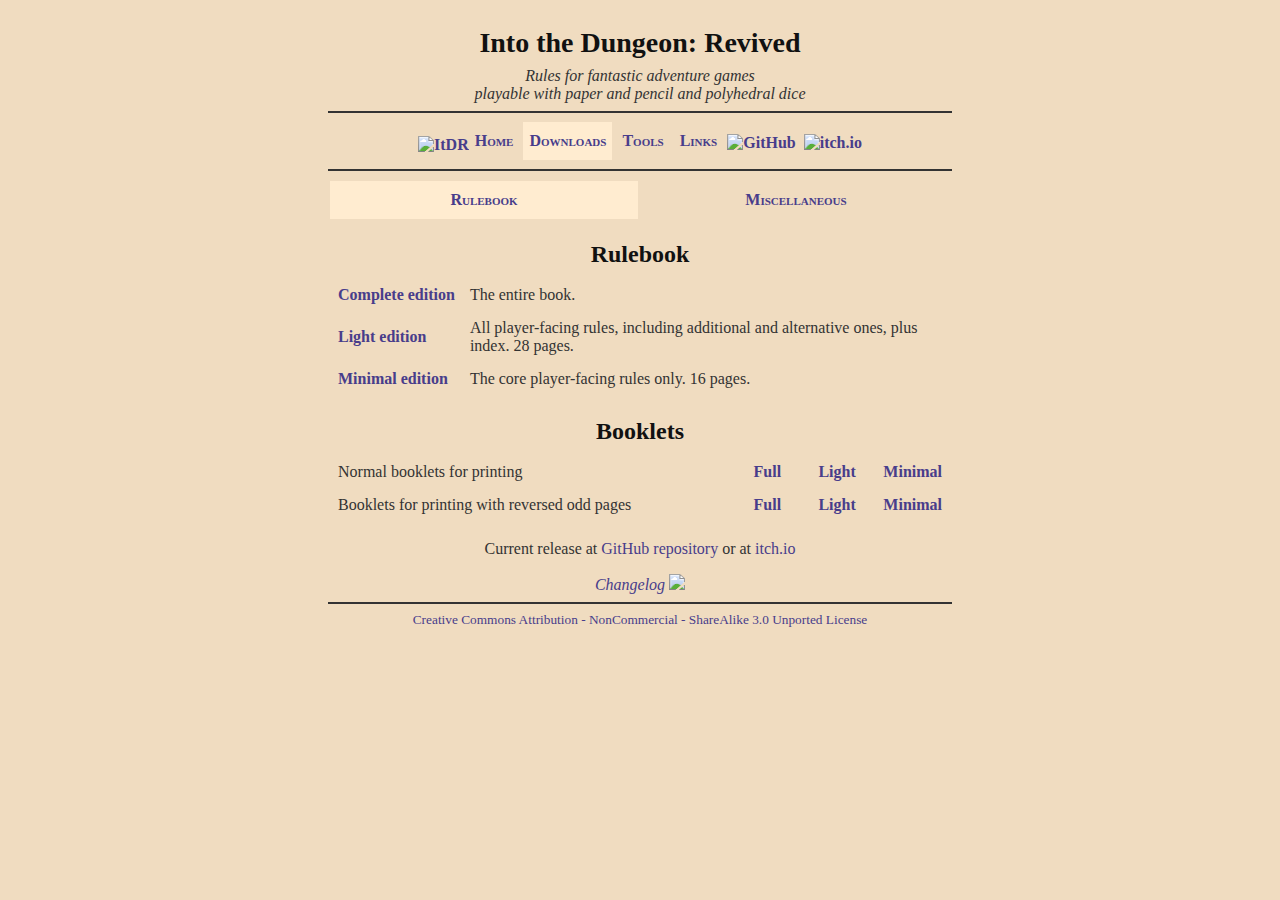
==== docs/downloads.html @ 4dadae28 "docs: improved tab switching procedure" ====
<!DOCTYPE html>
<html lang="en">
<head>
    <meta charset="utf-8"/>
    <meta name="viewport" content="width=device-width, initial-scale=1.0">

    <title>Into the Dungeon: Revived</title>

    <link rel="stylesheet" type="text/css" href="style.css" media="screen"/>
    <link rel="shortcut icon" type="image/x-icon" href="favicon.ico"/>
</head>
<body onload="onLoadTab('downloads', 'main')">
<main>
    <article>
        <h1>Into the Dungeon: Revived</h1>

        <div class="subtitle">Rules for fantastic adventure games<br/>
        playable with paper and pencil and polyhedral dice</div>
        <div class="hr"></div>
        <nav class="nav">
            <input type="checkbox" id="nav-check">
            <div class="nav-button"><label for="nav-check"><span></span><span></span><span></span></label></div>
            <div class="nav-left">
                <a href="index.html"><img src="logo_itdr.svg" alt="ItDR" title="ItDR home page"/></a>
            </div>
            <div class="nav-links">
                <a href="index.html">Home</a>
                <a class="nav-current" href="#">Downloads</a>
                <a href="tools.html">Tools</a>
                <a href="links.html">Links</a>
            </div>
            <div class="nav-right">
                <a href="https://github.com/Vladar4/itdr" target="_blank">
                    <img src="logo_github.svg" alt="GitHub" title="ItDR GitHub page" />
                </a>
                <a href="https://vladar.itch.io/into-the-dungeon-revived" target="_blank">
                    <img src="logo_itchio.svg" alt="itch.io" title="ItDR itch.io page" />
                </a>
            </div>
        </nav>
        <div class="hr"></div>

        <noscript><p class="centered" style="color:red">The download tabs need JavaScript to work properly.</p></noscript>

        <div class="tab-menu">
            <button class="tab-link active" id="btn-main" onClick="onOpenTab(event, 'main')">Rulebook</button>
            <!--
            <button class="tab-link" id="btn-sup" onClick="onOpenTab(event, 'sup')">Supplements</button>
            <button class="tab-link" id="btn-adv" onClick="onOpenTab(event, 'adv')">Adventures</button>
            -->
            <button class="tab-link" id="btn-misc" onClick="onOpenTab(event, 'misc')">Miscellaneous</button>
        </div>

        <!-- TAB 1 -->
        <div class="tab" id="main" style="display:block">

        <p class="centered">
            <h2>Rulebook</h2>
            <table>
                <tr>
                    <td><a class="nowrap strong" href="https://github.com/Vladar4/itdr/releases/download/v2.2/itdr-v2.2.pdf" target="_blank">Complete edition</a></td>
                    <td>The entire book.</td>
                </tr>
                <tr>
                    <td><a class="nowrap strong" href="https://github.com/Vladar4/itdr/releases/download/v2.2/itdr_light-v2.2.pdf" target="_blank">Light edition</a></td>
                    <td>All player-facing rules, including additional and alternative ones, plus index. 28 pages.</td>
                </tr>
                <tr>
                    <td><a class="nowrap strong" href="https://github.com/Vladar4/itdr/releases/download/v2.2/itdr_minimal-v2.2.pdf" target="_blank">Minimal edition</a></td>
                    <td>The core player-facing rules only. 16 pages.</td>
            </table>

            <h2>Booklets</h2>
            <table>
                <tr>
                    <td>Normal booklets for printing</td>
                    <td style="width: 10%;"><a class="strong" href="https://github.com/Vladar4/itdr/releases/download/v2.2/itdr_booklet-v2.2.pdf" target="_blank">Full</a></td>
                    <td style="width: 10%;"><a class="strong" href="https://github.com/Vladar4/itdr/releases/download/v2.2/itdr_light_booklet-v2.2.pdf" target="_blank">Light</a></td>
                    <td style="width: 10%;"><a class="strong" href="https://github.com/Vladar4/itdr/releases/download/v2.2/itdr_minimal_booklet-v2.2.pdf" target="_blank">Minimal</a></td>
                </tr>
                <tr>
                    <td>Booklets for printing with reversed odd pages</td>
                    <td><a class="strong" href="https://github.com/Vladar4/itdr/releases/download/v2.2/itdr_booklet_r-v2.2.pdf" target="_blank">Full</a></td>
                    <td><a class="strong" href="https://github.com/Vladar4/itdr/releases/download/v2.2/itdr_light_booklet_r-v2.2.pdf" target="_blank">Light</a></td>
                    <td><a class="strong" href="https://github.com/Vladar4/itdr/releases/download/v2.2/itdr_minimal_booklet_r-v2.2.pdf" target="_blank">Minimal</a></td>
                </tr>
            </table>

        <p class="centered">
            Current release at
            <a href="https://github.com/Vladar4/itdr/releases/latest" target="_blank">
                GitHub repository
            </a>
            or at
            <a href="https://vladar.itch.io/into-the-dungeon-revived" target="_blank">
                itch.io
            </a>
        </p>

        <p class="centered">
            <a href="https://github.com/Vladar4/itdr#changelog" target="_blank">
                <em>Changelog</em>
                <span class="bottom"><img src="bottom_downloads.png"/></span>
            </a>
        </p>

        </div> <!-- tab 1 -->

        <!-- TAB 2 -->
        <div class="tab" id="sup">

            <h2>Supplements</h2>

        </div> <!-- tab 2 -->

        <!-- TAB 3 -->
        <div class="tab" id="adv">

            <h2>Adventures</h2>

        </div> <!-- tab 3 -->

        <!-- TAB 4 -->
        <div class="tab" id="misc">

            <h2>Character Sheets</h2>
            <table style="width: 50%;">
                <tr>
                    <td><a class="nowrap strong" href="https://github.com/Vladar4/itdr/releases/download/v2.1/itdr_charsheet_plain.pdf" target="_blank">Plain</a></td>
                    <td><a class="nowrap strong" href="https://github.com/Vladar4/itdr/releases/download/v2.1/itdr_charsheet_double_plain_a4.pdf" target="_blank">Double (A4)</a></td>
                    <td><a class="nowrap strong" href="https://github.com/Vladar4/itdr/releases/download/v2.1/itdr_charsheet_double_plain_letter.pdf" target="_blank">Double (Letter)</a></td>
                </tr>
                <tr>
                    <td><a class="nowrap strong" href="https://github.com/Vladar4/itdr/releases/download/v2.1/itdr_charsheet_fancy.pdf" target="_blank">Fancy</a></td>
                    <td><a class="nowrap strong" href="https://github.com/Vladar4/itdr/releases/download/v2.1/itdr_charsheet_double_fancy_a4.pdf" target="_blank">Double (A4)</a></td>
                    <td><a class="nowrap strong" href="https://github.com/Vladar4/itdr/releases/download/v2.1/itdr_charsheet_double_fancy_letter.pdf" target="_blank">Double (Letter)</a></td>
                </tr>
            </table>

            <h2>Time Sheets</h2>
            <i class="centered">Time-tracking template for the Referee</i>
            <table style="width: 50%;">
                <tr>
                    <td><a class="nowrap strong" href="https://github.com/Vladar4/itdr/releases/download/v2.1/itdr_timesheet_plain.pdf" target="_blank">Plain</a></td>
                    <td><a class="nowrap strong" href="https://github.com/Vladar4/itdr/releases/download/v2.1/itdr_timesheet_double_plain_a4.pdf" target="_blank">Double (A4)</a></td>
                    <td><a class="nowrap strong" href="https://github.com/Vladar4/itdr/releases/download/v2.1/itdr_timesheet_double_plain_letter.pdf" target="_blank">Double (Letter)</a></td>
                </tr>
                <tr>
                    <td><a class="nowrap strong" href="https://github.com/Vladar4/itdr/releases/download/v2.1/itdr_timesheet_fancy.pdf" target="_blank">Fancy</a></td>
                    <td><a class="nowrap strong" href="https://github.com/Vladar4/itdr/releases/download/v2.1/itdr_timesheet_double_fancy_a4.pdf" target="_blank">Double (A4)</a></td>
                    <td><a class="nowrap strong" href="https://github.com/Vladar4/itdr/releases/download/v2.1/itdr_timesheet_double_fancy_letter.pdf" target="_blank">Double (Letter)</a></td>
                </tr>
            </table>

        </p>

       </div> <!-- tab 4 -->

        <script src="utils.js"></script>

        <div class="hr"></div>

        <sup class="centered">
            <a href="https://creativecommons.org/licenses/by-nc-sa/3.0/" target="_blank">Creative Commons Attribution - NonCommercial - ShareAlike 3.0 Unported License</a>
        </sup>

    </article>

</main>
</body>
</html>
---- docs/style.css ----
/* REFERENCE
--min-width: 20rem;
--max-width: 40rem;
--color: #333;
--background-color: #f0dcc0;
--hover-color: #ffecd0;
--active-color: #fffce0;
*/

html {
    box-sizing: border-box;
}

*, *:before, *:after {
    box-sizing: inherit;
}

body {
    padding-left: 0;
    padding-right: 0;
    margin-left: 0;
    margin-right: 0;
    color: #333;
    background-color: #f0dcc0;
    font-size: 16px;
    font-family:
        "Cambria",
        "Hoefler Text",
        "Utopia",
        "Liberation Serif",
        "Nimbus Roman No9 L Regular",
        "Times",
        "Times New Roman",
        serif;
    overflow-y: scroll;
}

main {
    display: flex;
    flex-direction: row;
    flex-wrap: wrap;
    justify-content: flex-start;
}

article {
    display: flex;
    flex-direction: column;
    padding-left: 0.5em;
    padding-right: 0.5em;
}

article, footer, p, table {
    min-width: 20rem;
    max-width: 40rem;
    width: 100%;
    margin: 0 auto;
}


h1, h2, h3, h4 {
    color: #111;
    text-align: center;
    margin-bottom: 0.5rem;
}

h1 {
    font-size: 1.75rem;
}

h2 {
    font-size: 1.5rem;
}

h3 {
    font-size: 1.25rem;
}

h4 {
    font-size: 1rem;
}

.subtitle {
    text-align: center;
    font-style: italic;
}

hr {
    color: #333;
    width: 100%;
}

div.hr {
    border-bottom: 2px solid #333;
    margin-top: 0.5rem;
    margin-bottom: 0.5rem;
    width: 100%;
}

.centered {
    text-align: center;
}

.nowrap {
    white-space: nowrap;
}

.strong {
    font-weight: bold;
}

.inline-block {
    display: inline-block;
}

a {
    text-decoration: none;
}

a:link {
    color: darkslateblue;
}

a:visited {
    color: darkslateblue;
}

a:hover {
    color: slateblue;
}

a:active {
    color: mediumpurple;
}

img {
    max-width: 100%;
    height: auto;
}

input[type=button], select {
    background-color: #f0dcc0;
    border: 1px solid black;
    padding: 10px 6px 10px 6px; /* top right bottom left */
    transition: 0.3s;
    width: 100%;
}

input[type=button]:hover {
    background-color: #ffecd0;
}

input[type=button]:active {
    background-color: #fffce0;
}

p {
    margin-top: 1rem;
    margin-bottom: 0rem;
}

table {
    border-spacing: 5px;
}

td {
    padding: 5px;
}

ul {
    margin-bottom: 0rem;
    list-style-image: url(starredbullet.svg) ;
}

li {
    margin-bottom: 0.5rem;
}

/* TABS */

.tab-menu {
    overflow: hidden;
    display: flex;
    justify-content: space-around;
    align-items: center;
    width: 100%;
}

.tab-link {
    background-color: inherit;
    float: left;
    color: darkslateblue;
    font-family: inherit;
    font-size: 1rem;
    font-variant: small-caps;
    font-weight: bold;
    border: none;
    padding: 10px 6px 10px 6px; /* top right bottom left */
    margin: 2px;
    transition: 0.3s;
    width: 100%;
}

.tab-link:hover {
    color: slateblue;
    background-color: #ffecd0;
}

.tab-link:active {
    color: mediumpurple;
    background-color: #fffce0;
}

.tab-link.active {
    background-color: #ffecd0;
}

.tab {
    display: none;
    padding: 0px;
    border: 0px;
}

/* NAVIGATION */

.nav {
    display: flex;
    justify-content: center;
    align-items: center;
    position: relative;
    height: 40px;
    width: 100%;
    white-space: nowrap;
    font-weight: bold;
}

.nav-left img {
    position: relative;
    top: 4px;
    height: 48px;
}

.nav-right img {
    position: relative;
    top: 2px;
    height: 36px;
    padding-left: 4px;
}

.nav > .nav-button {
    display: none;
}

.nav-links {
    display: inline;
    float: left;
    font-size: 1rem;
    font-variant: small-caps;
    transition: 0.3s;
}

.nav-links > a {
    display: inline-block;
    padding: 10px 6px 10px 6px; /* top right bottom left */
    transition: 0.3s;
}

.nav-links > a:hover {
    background: #ffecd0;
}

.nav-links > a:active {
    background: #fffce0;
}

.nav-current {
    /*
     * text-decoration: underline #333 2px;
     * text-underline-offset: 1ex;
     */
    background-color: #ffecd0;
}

.nav > #nav-check {
    display: none;
}

/* MOBILE */

@media (max-width:480px) {
    h1 {
        font-size: 7vw;
    }

    .subtitle {
        font-size: 4vw;
    }

    .inline-block {
        display: block;
    }

    /* NAVIGATION */

    .nav > .nav-button {
        display: inline-block;
        position: absolute;
        left: 8px;
        top: -2px;
        transition: 0.3s;
    }

    .nav > .nav-button:hover {
        background: #ffecd0;
    }

    .nav > .nav-button:active {
        background: #fffce0;
    }

    .nav > .nav-button > label {
        display: inline-block;
        width: 44px;
        height: 40px;
        padding: 10px;
    }

    .nav > .nav-button > label > span {
        display: block;
        width: 24px;
        height: 11px;
        border-top: 2px solid #333;
    }

    .nav > .nav-links {
        position: absolute;
        display: block;
        width: 8rem;
        background-color: #f0dcc0;
        height: 0px;
        transition: all 0.3s ease-in;
        overflow-y: hidden;
        top: 50px;
        left: 0px;
        border-right: 2px solid #333;
    }

    .nav > .nav-links > a {
        display: block;
        width: 100%;
    }

    .nav-current {
        border: 0px;
        /*
        text-decoration: underline #333 2px;
        text-underline-offset: 1ex;
        */
    }

    .nav > #nav-check:not(:checked) ~ .nav-links {
        height: 0px;
    }

    .nav > #nav-check:checked ~ .nav-links {
        height: calc(100vh - 40px);
        overflow-y: auto;
    }

    .nav-left, .nav-right img {
        padding-left: 12px;
        padding-right: 12px;
    }
}
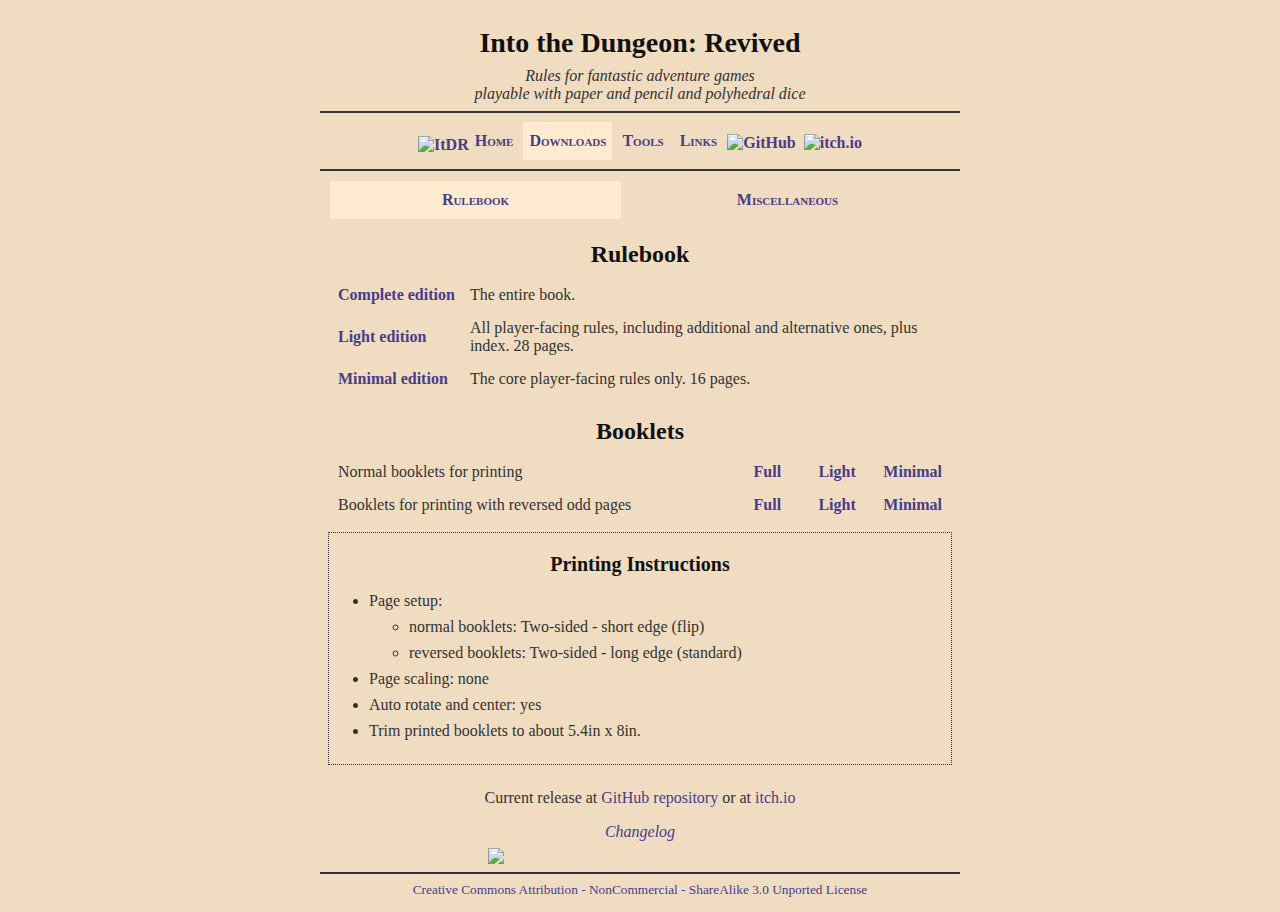
==== commit e8f39ce5: "docs: style - added docTag function, fixed tab scrollback on some browsers" ====
--- a/docs/downloads.html
+++ b/docs/downloads.html
@@ -10,14 +10,14 @@
     <link rel="shortcut icon" type="image/x-icon" href="favicon.ico"/>
 </head>
 <body onload="onLoadTab('downloads', 'main')">
-<main>
-    <article>
+<main id="top">
+    <header>
         <h1>Into the Dungeon: Revived</h1>
 
         <div class="subtitle">Rules for fantastic adventure games<br/>
         playable with paper and pencil and polyhedral dice</div>
         <div class="hr"></div>
-        <nav class="nav">
+        <nav>
             <input type="checkbox" id="nav-check">
             <div class="nav-button"><label for="nav-check"><span></span><span></span><span></span></label></div>
             <div class="nav-left">
@@ -39,7 +39,9 @@
             </div>
         </nav>
         <div class="hr"></div>
+    </header>
 
+    <article>
         <noscript><p class="centered" style="color:red">The download tabs need JavaScript to work properly.</p></noscript>
 
         <div class="tab-menu">
@@ -85,24 +87,19 @@
                     <td><a class="strong" href="https://github.com/Vladar4/itdr/releases/download/v2.2/itdr_minimal_booklet_r-v2.2.pdf" target="_blank">Minimal</a></td>
                 </tr>
             </table>
-
-        <p class="centered">
-            Current release at
-            <a href="https://github.com/Vladar4/itdr/releases/latest" target="_blank">
-                GitHub repository
-            </a>
-            or at
-            <a href="https://vladar.itch.io/into-the-dungeon-revived" target="_blank">
-                itch.io
-            </a>
-        </p>
-
-        <p class="centered">
-            <a href="https://github.com/Vladar4/itdr#changelog" target="_blank">
-                <em>Changelog</em>
-                <span class="bottom"><img src="bottom_downloads.png"/></span>
-            </a>
-        </p>
+            <div class="highlight">
+                <h3>Printing Instructions</h3>
+                <ul>
+                    <li>Page setup:</li>
+                    <ul>
+                        <li>normal booklets: Two-sided - short edge (flip)</li>
+                        <li>reversed booklets: Two-sided - long edge (standard)</li>
+                    </ul>
+                    <li>Page scaling: none</li>
+                    <li>Auto rotate and center: yes</li>
+                    <li>Trim printed booklets to about 5.4in x 8in.</li>
+                </ul>
+            </div>
 
         </div> <!-- tab 1 -->
 
@@ -156,16 +153,33 @@
 
        </div> <!-- tab 4 -->
 
-        <script src="utils.js"></script>
+        <p class="centered">
+            Current release at
+            <a href="https://github.com/Vladar4/itdr/releases/latest" target="_blank">
+                GitHub repository
+            </a>
+            or at
+            <a href="https://vladar.itch.io/into-the-dungeon-revived" target="_blank">
+                itch.io
+            </a>
+        </p>
 
+        <p class="centered">
+            <a href="https://github.com/Vladar4/itdr#changelog" target="_blank">
+                <em>Changelog</em>
+                <span class="bottom"><img src="bottom_downloads.png"/></span>
+            </a>
+        </p>
+    </article>
+
+    <footer>
         <div class="hr"></div>
-
         <sup class="centered">
             <a href="https://creativecommons.org/licenses/by-nc-sa/3.0/" target="_blank">Creative Commons Attribution - NonCommercial - ShareAlike 3.0 Unported License</a>
         </sup>
+    </footer>
 
-    </article>
-
+    <script src="utils.js"></script>
 </main>
 </body>
 </html>
--- a/docs/style.css
+++ b/docs/style.css
@@ -37,9 +37,17 @@
 
 main {
     display: flex;
-    flex-direction: row;
+    flex-direction: column;
     flex-wrap: wrap;
     justify-content: flex-start;
+    min-width: 20rem;
+}
+
+article, header, footer, p, table {
+    min-width: 19rem;
+    max-width: 40rem;
+    width: 100%;
+    margin: 0 auto;
 }
 
 article {
@@ -49,13 +57,9 @@
     padding-right: 0.5em;
 }
 
-article, footer, p, table {
-    min-width: 20rem;
-    max-width: 40rem;
-    width: 100%;
-    margin: 0 auto;
-}
-
+footer {
+    text-align: center;
+}
 
 h1, h2, h3, h4 {
     color: #111;
@@ -100,6 +104,15 @@
     text-align: center;
 }
 
+.compact {
+    width:0.1%;
+    white-space: nowrap;
+}
+
+.wrap {
+    white-space: normal;
+}
+
 .nowrap {
     white-space: nowrap;
 }
@@ -110,6 +123,14 @@
 
 .inline-block {
     display: inline-block;
+}
+
+.highlight {
+    /* background-color: #ffecd0; */
+    margin-top: 0.5rem;
+    margin-bottom: 0.5rem;
+    padding-bottom: 1em;
+    border: 1px dotted #333;
 }
 
 a {
@@ -135,6 +156,17 @@
 img {
     max-width: 100%;
     height: auto;
+}
+
+.bottom {
+    overflow: hidden;
+    display: flex;
+    justify-content: center;
+    margin-top: 1ex;
+}
+
+.bottom img {
+    width: 19rem;
 }
 
 input[type=button], select {
@@ -175,11 +207,31 @@
     margin-bottom: 0.5rem;
 }
 
+/* CONTAINERS */
+
+.flex-container {
+    display: flex;
+    flex-flow: row wrap;
+    justify-content: space-evenly;
+    align-items: center;
+}
+
+.flex-item {
+    margin: 8px;
+}
+
+.flex-nowrap {
+    flex-wrap: nowrap;
+}
+
 /* TABS */
 
 .tab-menu {
     overflow: hidden;
     display: flex;
+    flex-wrap: wrap;
+    flex-grow: 1;
+    flex-shrink: 0;
     justify-content: space-around;
     align-items: center;
     width: 100%;
@@ -194,10 +246,13 @@
     font-variant: small-caps;
     font-weight: bold;
     border: none;
-    padding: 10px 6px 10px 6px; /* top right bottom left */
+    padding: 10px 20px 10px 20px; /* top right bottom left */
     margin: 2px;
     transition: 0.3s;
-    width: 100%;
+    flex-basis: auto;
+    flex-grow: 1;
+    flex-shrink: 0;
+    flex-grow: 9999;
 }
 
 .tab-link:hover {
@@ -222,7 +277,7 @@
 
 /* NAVIGATION */
 
-.nav {
+nav {
     display: flex;
     justify-content: center;
     align-items: center;
@@ -246,7 +301,7 @@
     padding-left: 4px;
 }
 
-.nav > .nav-button {
+nav > .nav-button {
     display: none;
 }
 
@@ -280,7 +335,7 @@
     background-color: #ffecd0;
 }
 
-.nav > #nav-check {
+nav > #nav-check {
     display: none;
 }
 
@@ -301,7 +356,7 @@
 
     /* NAVIGATION */
 
-    .nav > .nav-button {
+    nav > .nav-button {
         display: inline-block;
         position: absolute;
         left: 8px;
@@ -309,29 +364,29 @@
         transition: 0.3s;
     }
 
-    .nav > .nav-button:hover {
+    nav > .nav-button:hover {
         background: #ffecd0;
     }
 
-    .nav > .nav-button:active {
+    nav > .nav-button:active {
         background: #fffce0;
     }
 
-    .nav > .nav-button > label {
+    nav > .nav-button > label {
         display: inline-block;
         width: 44px;
         height: 40px;
         padding: 10px;
     }
 
-    .nav > .nav-button > label > span {
+    nav > .nav-button > label > span {
         display: block;
         width: 24px;
         height: 11px;
         border-top: 2px solid #333;
     }
 
-    .nav > .nav-links {
+    nav > .nav-links {
         position: absolute;
         display: block;
         width: 8rem;
@@ -344,7 +399,7 @@
         border-right: 2px solid #333;
     }
 
-    .nav > .nav-links > a {
+    nav > .nav-links > a {
         display: block;
         width: 100%;
     }
@@ -357,11 +412,11 @@
         */
     }
 
-    .nav > #nav-check:not(:checked) ~ .nav-links {
+    nav > #nav-check:not(:checked) ~ .nav-links {
         height: 0px;
     }
 
-    .nav > #nav-check:checked ~ .nav-links {
+    nav > #nav-check:checked ~ .nav-links {
         height: calc(100vh - 40px);
         overflow-y: auto;
     }
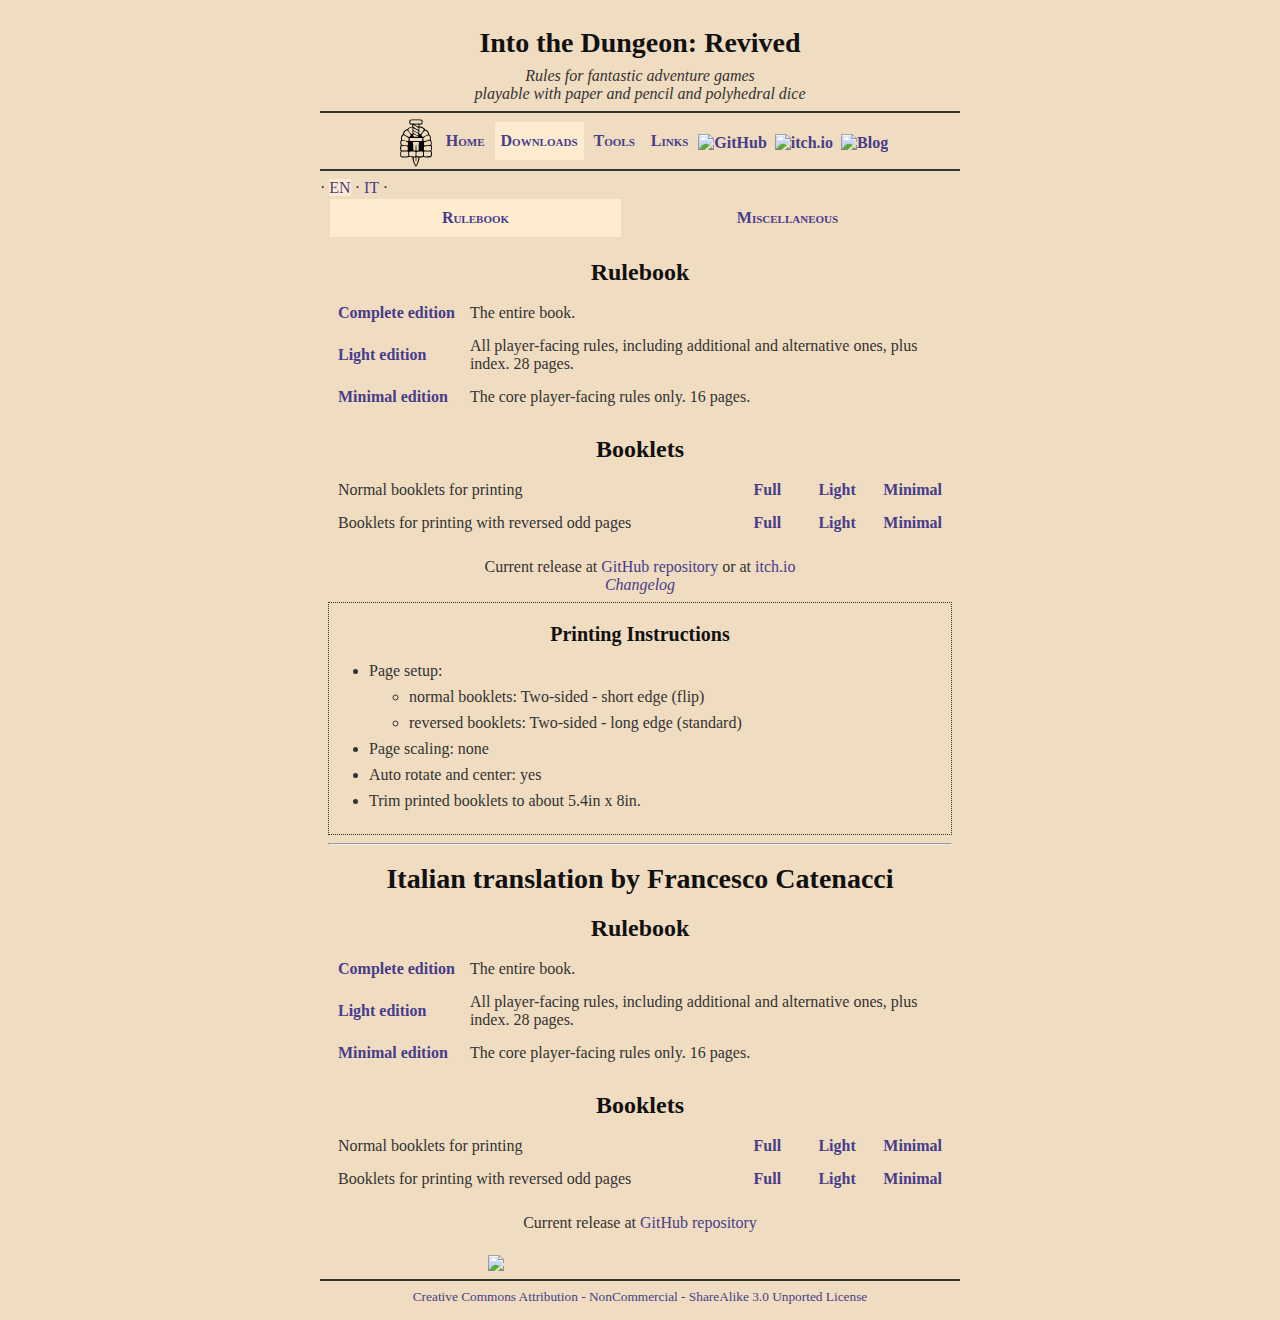
==== commit c7f53e54: "docs: new favicons" ====
--- a/docs/downloads.html
+++ b/docs/downloads.html
@@ -4,10 +4,29 @@
     <meta charset="utf-8"/>
     <meta name="viewport" content="width=device-width, initial-scale=1.0">
 
+    <meta property="og:type" content="website">
+    <meta property="og:site_name" content="Into the Dungeon: Revived">
+    <meta property="twitter:card" content="summary">
+
+    <meta name="title" content="Into the Dungeon: Revived | Downloads">
+    <meta property="og:title" content="Into the Dungeon: Revived | Downloads">
+    <meta property="twitter:title" content="Into the Dungeon: Revived | Downloads">
+
+    <meta name="description" content="ItDR is a lightweight fantasy-themed role-playing ruleset designed for a streamlined gameplay.">
+    <meta property="og:description" content="ItDR is a lightweight fantasy-themed role-playing ruleset designed for a streamlined gameplay.">
+    <meta property="twitter:description" content="ItDR is a lightweight fantasy-themed role-playing ruleset designed for a streamlined gameplay.">
+
+    <meta property="og:image" content="https://vladar4.github.io/itdr/logo_itdr.png">
+    <meta property="twitter:image" content="https://vladar4.github.io/itdr/logo_itdr.png">
+
     <title>Into the Dungeon: Revived</title>
 
     <link rel="stylesheet" type="text/css" href="style.css" media="screen"/>
-    <link rel="shortcut icon" type="image/x-icon" href="favicon.ico"/>
+
+    <link rel="manifest" href="manifest.webmanifest"/>
+    <link rel="icon" href="favicon.ico" sizes="32x32" type="image/x-icon"/>
+    <link rel="icon" href="favicon.svg" type="image/svg+xml"/>
+    <link rel="apple-touch-icon" href="apple-touch-icon.png"/>
 </head>
 <body onload="onLoadTab('downloads', 'main')">
 <main id="top">
@@ -36,9 +55,19 @@
                 <a href="https://vladar.itch.io/into-the-dungeon-revived" target="_blank">
                     <img src="logo_itchio.svg" alt="itch.io" title="ItDR itch.io page" />
                 </a>
+                <a href="https://vladar.bearblog.dev/" target="_blank">
+                    <img src="logo_blog.svg" alt="Blog" title="Vladar's Blog" />
+                </a>
             </div>
         </nav>
         <div class="hr"></div>
+        <div class="lang">
+            ·
+            <a class="nav-current" href="#">EN</a>
+            ·
+            <a href="https://medusa.github.io/itdr-it/downloads.html">IT</a>
+            ·
+        </div>
     </header>
 
     <article>
@@ -58,6 +87,7 @@
 
         <p class="centered">
             <h2>Rulebook</h2>
+
             <table>
                 <tr>
                     <td><a class="nowrap strong" href="https://github.com/Vladar4/itdr/releases/download/v2.2/itdr-v2.2.pdf" target="_blank">Complete edition</a></td>
@@ -87,11 +117,27 @@
                     <td><a class="strong" href="https://github.com/Vladar4/itdr/releases/download/v2.2/itdr_minimal_booklet_r-v2.2.pdf" target="_blank">Minimal</a></td>
                 </tr>
             </table>
+
+            <p class="centered">
+                Current release at
+                <a href="https://github.com/Vladar4/itdr/releases/latest" target="_blank">
+                    GitHub repository
+                </a>
+                or at
+                <a href="https://vladar.itch.io/into-the-dungeon-revived" target="_blank">
+                    itch.io
+                </a>
+                <br/>
+                <a href="https://github.com/Vladar4/itdr#changelog" target="_blank">
+                    <i>Changelog</i>
+                </a>
+            </p>
+
             <div class="highlight">
                 <h3>Printing Instructions</h3>
                 <ul>
                     <li>Page setup:</li>
-                    <ul>
+                    <ul class="ul2">
                         <li>normal booklets: Two-sided - short edge (flip)</li>
                         <li>reversed booklets: Two-sided - long edge (standard)</li>
                     </ul>
@@ -101,6 +147,49 @@
                 </ul>
             </div>
 
+        <hr/>
+
+        <p class="centered">
+            <h1>Italian translation by Francesco Catenacci</h1>
+
+            <h2>Rulebook</h2>
+            <table>
+                <tr>
+                    <td><a class="nowrap strong" href="https://github.com/Medusa/itdr/releases/download/v2.2-it2/itdr-2.2-it2.pdf" target="_blank">Complete edition</a></td>
+                    <td>The entire book.</td>
+                </tr>
+                <tr>
+                    <td><a class="nowrap strong" href="https://github.com/Medusa/itdr/releases/download/v2.2-it2/itdr_light-2.2-it2.pdf" target="_blank">Light edition</a></td>
+                    <td>All player-facing rules, including additional and alternative ones, plus index. 28 pages.</td>
+                </tr>
+                <tr>
+                    <td><a class="nowrap strong" href="https://github.com/Medusa/itdr/releases/download/v2.2-it2/itdr_minimal-2.2-it2.pdf" target="_blank">Minimal edition</a></td>
+                    <td>The core player-facing rules only. 16 pages.</td>
+            </table>
+
+            <h2>Booklets</h2>
+            <table>
+                <tr>
+                    <td>Normal booklets for printing</td>
+                    <td style="width: 10%;"><a class="strong" href="https://github.com/Medusa/itdr/releases/download/v2.2-it2/itdr_booklet-2.2-it2.pdf" target="_blank">Full</a></td>
+                    <td style="width: 10%;"><a class="strong" href="https://github.com/Medusa/itdr/releases/download/v2.2-it2/itdr_light_booklet-2.2-it2.pdf" target="_blank">Light</a></td>
+                    <td style="width: 10%;"><a class="strong" href="https://github.com/Medusa/itdr/releases/download/v2.2-it2/itdr_minimal_booklet-2.2-it2.pdf" target="_blank">Minimal</a></td>
+                </tr>
+                <tr>
+                    <td>Booklets for printing with reversed odd pages</td>
+                    <td><a class="strong" href="https://github.com/Medusa/itdr/releases/download/v2.2-it2/itdr_booklet_r-2.2-it2.pdf" target="_blank">Full</a></td>
+                    <td><a class="strong" href="https://github.com/Medusa/itdr/releases/download/v2.2-it2/itdr_light_booklet_r-2.2-it2.pdf" target="_blank">Light</a></td>
+                    <td><a class="strong" href="https://github.com/Medusa/itdr/releases/download/v2.2-it2/itdr_minimal_booklet_r-2.2-it2.pdf" target="_blank">Minimal</a></td>
+                </tr>
+            </table>
+
+            <p class="centered">
+                Current release at
+                <a href="https://github.com/Medusa/itdr/releases/latest" target="_blank">
+                    GitHub repository
+                </a>
+            </p>
+
         </div> <!-- tab 1 -->
 
         <!-- TAB 2 -->
@@ -135,7 +224,7 @@
             </table>
 
             <h2>Time Sheets</h2>
-            <i class="centered">Time-tracking template for the Referee</i>
+            <p class="centered"><i>Time-tracking template for the Referee</i></p>
             <table style="width: 50%;">
                 <tr>
                     <td><a class="nowrap strong" href="https://github.com/Vladar4/itdr/releases/download/v2.1/itdr_timesheet_plain.pdf" target="_blank">Plain</a></td>
@@ -148,27 +237,47 @@
                     <td><a class="nowrap strong" href="https://github.com/Vladar4/itdr/releases/download/v2.1/itdr_timesheet_double_fancy_letter.pdf" target="_blank">Double (Letter)</a></td>
                 </tr>
             </table>
-
         </p>
 
-       </div> <!-- tab 4 -->
-
-        <p class="centered">
-            Current release at
-            <a href="https://github.com/Vladar4/itdr/releases/latest" target="_blank">
-                GitHub repository
-            </a>
-            or at
-            <a href="https://vladar.itch.io/into-the-dungeon-revived" target="_blank">
-                itch.io
-            </a>
+        <hr/>
+
+        <p class="centered">
+            <h1>Italian translation by Francesco Catenacci</h1>
+
+            <h2>Character Sheets</h2>
+            <table style="width: 50%;">
+                <tr>
+                    <td><a class="nowrap strong" href="https://github.com/Medusa/itdr/releases/download/v2.2-it2/itdr_charsheet_plain-2.2-it2.pdf" target="_blank">Plain</a></td>
+                    <td><a class="nowrap strong" href="https://github.com/Medusa/itdr/releases/download/v2.2-it2/itdr_charsheet_double_plain_a4-2.2-it2.pdf" target="_blank">Double (A4)</a></td>
+                    <td><a class="nowrap strong" href="https://github.com/Medusa/itdr/releases/download/v2.2-it2/itdr_charsheet_double_plain_letter-2.2-it2.pdf" target="_blank">Double (Letter)</a></td>
+                </tr>
+                <tr>
+                    <td><a class="nowrap strong" href="https://github.com/Medusa/itdr/releases/download/v2.2-it2/itdr_charsheet_fancy-2.2-it2.pdf" target="_blank">Fancy</a></td>
+                    <td><a class="nowrap strong" href="https://github.com/Medusa/itdr/releases/download/v2.2-it2/itdr_charsheet_double_fancy_a4-2.2-it2.pdf" target="_blank">Double (A4)</a></td>
+                    <td><a class="nowrap strong" href="https://github.com/Medusa/itdr/releases/download/v2.2-it2/itdr_charsheet_double_fancy_letter-2.2-it2.pdf" target="_blank">Double (Letter)</a></td>
+                </tr>
+            </table>
+
+            <h2>Time Sheets</h2>
+            <p class="centered"><i>Time-tracking template for the Referee</i></p>
+            <table style="width: 50%;">
+                <tr>
+                    <td><a class="nowrap strong" href="https://github.com/Medusa/itdr/releases/download/v2.2-it2/itdr_timesheet_plain-2.2-it2.pdf" target="_blank">Plain</a></td>
+                    <td><a class="nowrap strong" href="https://github.com/Medusa/itdr/releases/download/v2.2-it2/itdr_timesheet_double_plain_a4-2.2-it2.pdf" target="_blank">Double (A4)</a></td>
+                    <td><a class="nowrap strong" href="https://github.com/Medusa/itdr/releases/download/v2.2-it2/itdr_timesheet_double_plain_letter-2.2-it2.pdf" target="_blank">Double (Letter)</a></td>
+                </tr>
+                <tr>
+                    <td><a class="nowrap strong" href="https://github.com/Medusa/itdr/releases/download/v2.2-it2/itdr_timesheet_fancy-2.2-it2.pdf" target="_blank">Fancy</a></td>
+                    <td><a class="nowrap strong" href="https://github.com/Medusa/itdr/releases/download/v2.2-it2/itdr_timesheet_double_fancy_a4-2.2-it2.pdf" target="_blank">Double (A4)</a></td>
+                    <td><a class="nowrap strong" href="https://github.com/Medusa/itdr/releases/download/v2.2-it2/itdr_timesheet_double_fancy_letter-2.2-it2.pdf" target="_blank">Double (Letter)</a></td>
+                </tr>
+            </table>
         </p>
 
-        <p class="centered">
-            <a href="https://github.com/Vladar4/itdr#changelog" target="_blank">
-                <em>Changelog</em>
+        </div> <!-- tab 4 -->
+
+        <p class="centered">
                 <span class="bottom"><img src="bottom_downloads.png"/></span>
-            </a>
         </p>
     </article>
 
--- a/docs/style.css
+++ b/docs/style.css
@@ -80,7 +80,7 @@
 }
 
 h4 {
-    font-size: 1rem;
+    font-size: 1.1rem;
 }
 
 .subtitle {
@@ -200,7 +200,12 @@
 
 ul {
     margin-bottom: 0rem;
-    list-style-image: url(starredbullet.svg) ;
+    list-style-image: url(starredbullet.svg);
+}
+
+.ul2 {
+    margin-bottom: 0rem;
+    list-style-image: url(adfbullet48.svg);
 }
 
 li {
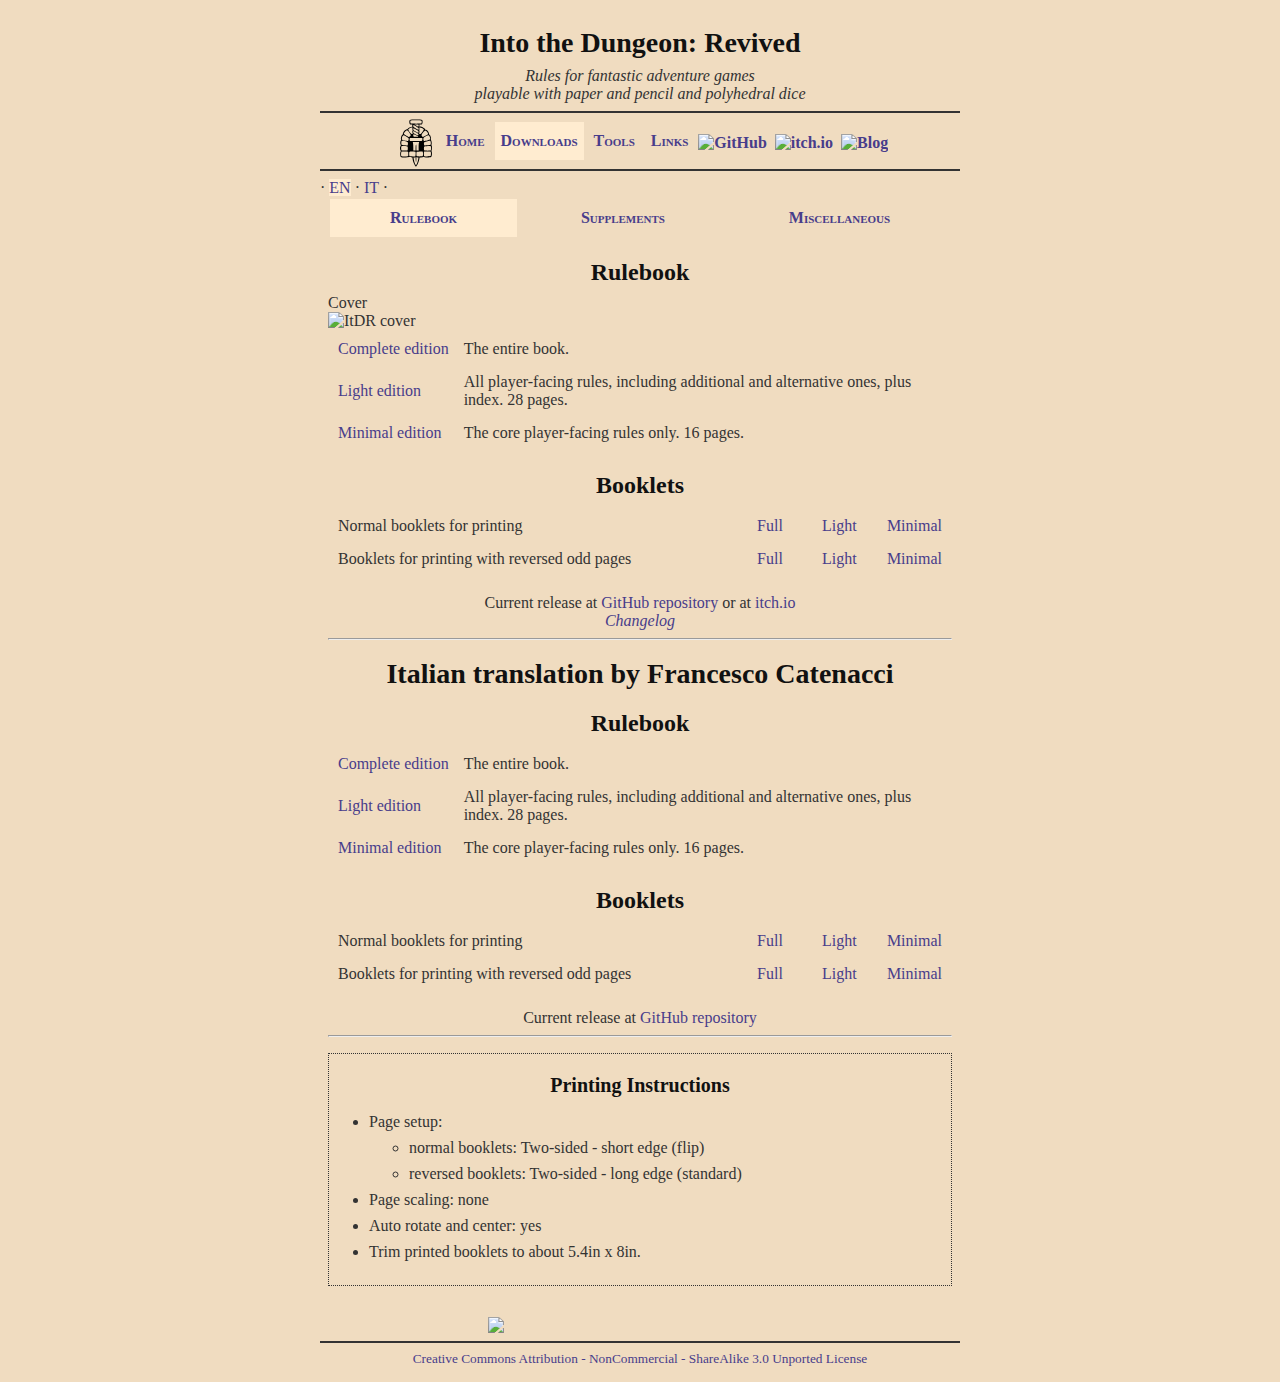
==== commit 38b86836: "docs: downloads formatting" ====
--- a/docs/downloads.html
+++ b/docs/downloads.html
@@ -75,8 +75,8 @@
 
         <div class="tab-menu">
             <button class="tab-link active" id="btn-main" onClick="onOpenTab(event, 'main')">Rulebook</button>
+            <button class="tab-link" id="btn-sup" onClick="onOpenTab(event, 'sup')">Supplements</button>
             <!--
-            <button class="tab-link" id="btn-sup" onClick="onOpenTab(event, 'sup')">Supplements</button>
             <button class="tab-link" id="btn-adv" onClick="onOpenTab(event, 'adv')">Adventures</button>
             -->
             <button class="tab-link" id="btn-misc" onClick="onOpenTab(event, 'misc')">Miscellaneous</button>
@@ -88,17 +88,25 @@
         <p class="centered">
             <h2>Rulebook</h2>
 
+            <div class="spoiler" onclick="spoiler(event, 'itdr-cover')">Cover</div>
+            <div class="spoiler-hidden" id="itdr-cover">
+                <img    src="https://github.com/Vladar4/itdr/raw/master/cover.jpg"
+                        alt="ItDR cover"
+                        title="ItDR"
+                />
+            </div>
+
             <table>
                 <tr>
-                    <td><a class="nowrap strong" href="https://github.com/Vladar4/itdr/releases/download/v2.2/itdr-v2.2.pdf" target="_blank">Complete edition</a></td>
+                    <td><a class="nowrap" href="https://github.com/Vladar4/itdr/releases/download/v2.2/itdr-v2.2.pdf" target="_blank">Complete edition</a></td>
                     <td>The entire book.</td>
                 </tr>
                 <tr>
-                    <td><a class="nowrap strong" href="https://github.com/Vladar4/itdr/releases/download/v2.2/itdr_light-v2.2.pdf" target="_blank">Light edition</a></td>
+                    <td><a class="nowrap" href="https://github.com/Vladar4/itdr/releases/download/v2.2/itdr_light-v2.2.pdf" target="_blank">Light edition</a></td>
                     <td>All player-facing rules, including additional and alternative ones, plus index. 28 pages.</td>
                 </tr>
                 <tr>
-                    <td><a class="nowrap strong" href="https://github.com/Vladar4/itdr/releases/download/v2.2/itdr_minimal-v2.2.pdf" target="_blank">Minimal edition</a></td>
+                    <td><a class="nowrap" href="https://github.com/Vladar4/itdr/releases/download/v2.2/itdr_minimal-v2.2.pdf" target="_blank">Minimal edition</a></td>
                     <td>The core player-facing rules only. 16 pages.</td>
             </table>
 
@@ -106,15 +114,15 @@
             <table>
                 <tr>
                     <td>Normal booklets for printing</td>
-                    <td style="width: 10%;"><a class="strong" href="https://github.com/Vladar4/itdr/releases/download/v2.2/itdr_booklet-v2.2.pdf" target="_blank">Full</a></td>
-                    <td style="width: 10%;"><a class="strong" href="https://github.com/Vladar4/itdr/releases/download/v2.2/itdr_light_booklet-v2.2.pdf" target="_blank">Light</a></td>
-                    <td style="width: 10%;"><a class="strong" href="https://github.com/Vladar4/itdr/releases/download/v2.2/itdr_minimal_booklet-v2.2.pdf" target="_blank">Minimal</a></td>
+                    <td style="width: 10%;"><a href="https://github.com/Vladar4/itdr/releases/download/v2.2/itdr_booklet-v2.2.pdf" target="_blank">Full</a></td>
+                    <td style="width: 10%;"><a href="https://github.com/Vladar4/itdr/releases/download/v2.2/itdr_light_booklet-v2.2.pdf" target="_blank">Light</a></td>
+                    <td style="width: 10%;"><a href="https://github.com/Vladar4/itdr/releases/download/v2.2/itdr_minimal_booklet-v2.2.pdf" target="_blank">Minimal</a></td>
                 </tr>
                 <tr>
                     <td>Booklets for printing with reversed odd pages</td>
-                    <td><a class="strong" href="https://github.com/Vladar4/itdr/releases/download/v2.2/itdr_booklet_r-v2.2.pdf" target="_blank">Full</a></td>
-                    <td><a class="strong" href="https://github.com/Vladar4/itdr/releases/download/v2.2/itdr_light_booklet_r-v2.2.pdf" target="_blank">Light</a></td>
-                    <td><a class="strong" href="https://github.com/Vladar4/itdr/releases/download/v2.2/itdr_minimal_booklet_r-v2.2.pdf" target="_blank">Minimal</a></td>
+                    <td><a href="https://github.com/Vladar4/itdr/releases/download/v2.2/itdr_booklet_r-v2.2.pdf" target="_blank">Full</a></td>
+                    <td><a href="https://github.com/Vladar4/itdr/releases/download/v2.2/itdr_light_booklet_r-v2.2.pdf" target="_blank">Light</a></td>
+                    <td><a href="https://github.com/Vladar4/itdr/releases/download/v2.2/itdr_minimal_booklet_r-v2.2.pdf" target="_blank">Minimal</a></td>
                 </tr>
             </table>
 
@@ -133,20 +141,6 @@
                 </a>
             </p>
 
-            <div class="highlight">
-                <h3>Printing Instructions</h3>
-                <ul>
-                    <li>Page setup:</li>
-                    <ul class="ul2">
-                        <li>normal booklets: Two-sided - short edge (flip)</li>
-                        <li>reversed booklets: Two-sided - long edge (standard)</li>
-                    </ul>
-                    <li>Page scaling: none</li>
-                    <li>Auto rotate and center: yes</li>
-                    <li>Trim printed booklets to about 5.4in x 8in.</li>
-                </ul>
-            </div>
-
         <hr/>
 
         <p class="centered">
@@ -155,15 +149,15 @@
             <h2>Rulebook</h2>
             <table>
                 <tr>
-                    <td><a class="nowrap strong" href="https://github.com/Medusa/itdr/releases/download/v2.2-it2/itdr-2.2-it2.pdf" target="_blank">Complete edition</a></td>
+                    <td><a class="nowrap" href="https://github.com/Medusa/itdr/releases/download/v2.2-it2/itdr-2.2-it2.pdf" target="_blank">Complete edition</a></td>
                     <td>The entire book.</td>
                 </tr>
                 <tr>
-                    <td><a class="nowrap strong" href="https://github.com/Medusa/itdr/releases/download/v2.2-it2/itdr_light-2.2-it2.pdf" target="_blank">Light edition</a></td>
+                    <td><a class="nowrap" href="https://github.com/Medusa/itdr/releases/download/v2.2-it2/itdr_light-2.2-it2.pdf" target="_blank">Light edition</a></td>
                     <td>All player-facing rules, including additional and alternative ones, plus index. 28 pages.</td>
                 </tr>
                 <tr>
-                    <td><a class="nowrap strong" href="https://github.com/Medusa/itdr/releases/download/v2.2-it2/itdr_minimal-2.2-it2.pdf" target="_blank">Minimal edition</a></td>
+                    <td><a class="nowrap" href="https://github.com/Medusa/itdr/releases/download/v2.2-it2/itdr_minimal-2.2-it2.pdf" target="_blank">Minimal edition</a></td>
                     <td>The core player-facing rules only. 16 pages.</td>
             </table>
 
@@ -171,15 +165,15 @@
             <table>
                 <tr>
                     <td>Normal booklets for printing</td>
-                    <td style="width: 10%;"><a class="strong" href="https://github.com/Medusa/itdr/releases/download/v2.2-it2/itdr_booklet-2.2-it2.pdf" target="_blank">Full</a></td>
-                    <td style="width: 10%;"><a class="strong" href="https://github.com/Medusa/itdr/releases/download/v2.2-it2/itdr_light_booklet-2.2-it2.pdf" target="_blank">Light</a></td>
-                    <td style="width: 10%;"><a class="strong" href="https://github.com/Medusa/itdr/releases/download/v2.2-it2/itdr_minimal_booklet-2.2-it2.pdf" target="_blank">Minimal</a></td>
+                    <td style="width: 10%;"><a href="https://github.com/Medusa/itdr/releases/download/v2.2-it2/itdr_booklet-2.2-it2.pdf" target="_blank">Full</a></td>
+                    <td style="width: 10%;"><a href="https://github.com/Medusa/itdr/releases/download/v2.2-it2/itdr_light_booklet-2.2-it2.pdf" target="_blank">Light</a></td>
+                    <td style="width: 10%;"><a href="https://github.com/Medusa/itdr/releases/download/v2.2-it2/itdr_minimal_booklet-2.2-it2.pdf" target="_blank">Minimal</a></td>
                 </tr>
                 <tr>
                     <td>Booklets for printing with reversed odd pages</td>
-                    <td><a class="strong" href="https://github.com/Medusa/itdr/releases/download/v2.2-it2/itdr_booklet_r-2.2-it2.pdf" target="_blank">Full</a></td>
-                    <td><a class="strong" href="https://github.com/Medusa/itdr/releases/download/v2.2-it2/itdr_light_booklet_r-2.2-it2.pdf" target="_blank">Light</a></td>
-                    <td><a class="strong" href="https://github.com/Medusa/itdr/releases/download/v2.2-it2/itdr_minimal_booklet_r-2.2-it2.pdf" target="_blank">Minimal</a></td>
+                    <td><a href="https://github.com/Medusa/itdr/releases/download/v2.2-it2/itdr_booklet_r-2.2-it2.pdf" target="_blank">Full</a></td>
+                    <td><a href="https://github.com/Medusa/itdr/releases/download/v2.2-it2/itdr_light_booklet_r-2.2-it2.pdf" target="_blank">Light</a></td>
+                    <td><a href="https://github.com/Medusa/itdr/releases/download/v2.2-it2/itdr_minimal_booklet_r-2.2-it2.pdf" target="_blank">Minimal</a></td>
                 </tr>
             </table>
 
@@ -193,33 +187,117 @@
         </div> <!-- tab 1 -->
 
         <!-- TAB 2 -->
+        <!-- SUPPLEMENTS -->
         <div class="tab" id="sup">
 
-            <h2>Supplements</h2>
+        <h2>Classic Appendix</h2>
+
+        <p>
+            Prior to version 2.0 of Into the Dungeon: Revived, it contained the “Appendix C: Class-ic Edition” &mdash; a remnant of the “Playtest Edition” predecessor that instead of the Features and Backgrounds of ItDR had three classes: Warrior, Mystic, and Disciple. Since version 2.0, Appendix C was removed.
+        </p>
+        <p>
+            This supplement is meant for those who want to include these classes in their ItDR games.
+        </p>
+
+        <div class="spoiler" onclick="spoiler(event, 'itdr-c-cover')">Cover</div>
+        <div class="spoiler-hidden" id="itdr-c-cover">
+            <img    src="https://github.com/Vladar4/itdr-classic/raw/master/cover.jpg"
+                    alt="Classic Appendix cover"
+                    title="Classic Appendix"
+            />
+        </div>
+
+        <table>
+            <tr>
+                <td><a class="nowrap" href="https://github.com/Vladar4/itdr-classic/releases/download/v1.0/itdr-classic-v1.0.pdf" target="_blank">Classic Appendix</a></td>
+                <td>Base document.</td>
+            </tr>
+            <tr>
+                <td><a class="nowrap" href="https://github.com/Vladar4/itdr-classic/releases/download/v1.0/itdr-classic_booklet-v1.0.pdf" target="_blank">Booklet</a></td>
+                <td>Booklet for printing.</td>
+            </tr>
+            <tr>
+                <td><a class="nowrap" href="https://github.com/Vladar4/itdr-classic/releases/download/v1.0/itdr-classic_booklet_r-v1.0.pdf" target="_blank">Reversed booklet</a></td>
+                <td>Booklet for printing with reversed odd pages.</td>
+            </tr>
+            <tr>
+                <td><a class="nowrap" href="https://github.com/Vladar4/itdr-classic" target="_blank">GitHub repository</a></td>
+                <td></td>
+            </tr>
+        </table>
 
         </div> <!-- tab 2 -->
 
         <!-- TAB 3 -->
+        <!-- ADVENTURES -->
         <div class="tab" id="adv">
 
-            <h2>Adventures</h2>
 
         </div> <!-- tab 3 -->
 
         <!-- TAB 4 -->
+        <!-- MISC -->
         <div class="tab" id="misc">
+
+        <p class="centered">
+            <h2>ItDR Core</h2>
+            <p>
+                Core LaTeX packages for ItDR and compatible materials.
+            </p>
+            <ul>
+                <li><a class="nowrap centered" href="https://github.com/Vladar4/itdr-core" target="_blank">GitHub Repository</a>
+                <li><a class="nowrap centered" href="https://github.com/Vladar4/itdr-core/releases/download/2023-12-01/itdr-core-guide-2023-12-01.pdf" target="_blank">Guide</a>
+                <li><a class="nowrap centered" href="https://github.com/Vladar4/itdr-core/blob/master/MANUAL.md" target="_blank">Manual</a>
+            </ul>
+        </p><!-- ItDR Core -->
+
+        <hr/>
+
+        <h2>Character Sheets</h2>
+        <table style="width: 50%;">
+            <tr>
+                <td><a class="nowrap" href="https://github.com/Vladar4/itdr/releases/download/v2.1/itdr_charsheet_plain.pdf" target="_blank">Plain</a></td>
+                <td><a class="nowrap" href="https://github.com/Vladar4/itdr/releases/download/v2.1/itdr_charsheet_double_plain_a4.pdf" target="_blank">Double (A4)</a></td>
+                <td><a class="nowrap" href="https://github.com/Vladar4/itdr/releases/download/v2.1/itdr_charsheet_double_plain_letter.pdf" target="_blank">Double (Letter)</a></td>
+            </tr>
+            <tr>
+                <td><a class="nowrap" href="https://github.com/Vladar4/itdr/releases/download/v2.1/itdr_charsheet_fancy.pdf" target="_blank">Fancy</a></td>
+                <td><a class="nowrap" href="https://github.com/Vladar4/itdr/releases/download/v2.1/itdr_charsheet_double_fancy_a4.pdf" target="_blank">Double (A4)</a></td>
+                <td><a class="nowrap" href="https://github.com/Vladar4/itdr/releases/download/v2.1/itdr_charsheet_double_fancy_letter.pdf" target="_blank">Double (Letter)</a></td>
+            </tr>
+        </table>
+
+        <h2>Time Sheets</h2>
+        <p class="centered"><i>Time-tracking template for the Referee</i></p>
+        <table style="width: 50%;">
+            <tr>
+                <td><a class="nowrap" href="https://github.com/Vladar4/itdr/releases/download/v2.1/itdr_timesheet_plain.pdf" target="_blank">Plain</a></td>
+                <td><a class="nowrap" href="https://github.com/Vladar4/itdr/releases/download/v2.1/itdr_timesheet_double_plain_a4.pdf" target="_blank">Double (A4)</a></td>
+                <td><a class="nowrap" href="https://github.com/Vladar4/itdr/releases/download/v2.1/itdr_timesheet_double_plain_letter.pdf" target="_blank">Double (Letter)</a></td>
+            </tr>
+            <tr>
+                <td><a class="nowrap" href="https://github.com/Vladar4/itdr/releases/download/v2.1/itdr_timesheet_fancy.pdf" target="_blank">Fancy</a></td>
+                <td><a class="nowrap" href="https://github.com/Vladar4/itdr/releases/download/v2.1/itdr_timesheet_double_fancy_a4.pdf" target="_blank">Double (A4)</a></td>
+                <td><a class="nowrap" href="https://github.com/Vladar4/itdr/releases/download/v2.1/itdr_timesheet_double_fancy_letter.pdf" target="_blank">Double (Letter)</a></td>
+            </tr>
+        </table>
+
+        <hr/>
+
+        <p class="centered">
+            <h1>Italian translation by Francesco Catenacci</h1>
 
             <h2>Character Sheets</h2>
             <table style="width: 50%;">
                 <tr>
-                    <td><a class="nowrap strong" href="https://github.com/Vladar4/itdr/releases/download/v2.1/itdr_charsheet_plain.pdf" target="_blank">Plain</a></td>
-                    <td><a class="nowrap strong" href="https://github.com/Vladar4/itdr/releases/download/v2.1/itdr_charsheet_double_plain_a4.pdf" target="_blank">Double (A4)</a></td>
-                    <td><a class="nowrap strong" href="https://github.com/Vladar4/itdr/releases/download/v2.1/itdr_charsheet_double_plain_letter.pdf" target="_blank">Double (Letter)</a></td>
-                </tr>
-                <tr>
-                    <td><a class="nowrap strong" href="https://github.com/Vladar4/itdr/releases/download/v2.1/itdr_charsheet_fancy.pdf" target="_blank">Fancy</a></td>
-                    <td><a class="nowrap strong" href="https://github.com/Vladar4/itdr/releases/download/v2.1/itdr_charsheet_double_fancy_a4.pdf" target="_blank">Double (A4)</a></td>
-                    <td><a class="nowrap strong" href="https://github.com/Vladar4/itdr/releases/download/v2.1/itdr_charsheet_double_fancy_letter.pdf" target="_blank">Double (Letter)</a></td>
+                    <td><a class="nowrap" href="https://github.com/Medusa/itdr/releases/download/v2.2-it2/itdr_charsheet_plain-2.2-it2.pdf" target="_blank">Plain</a></td>
+                    <td><a class="nowrap" href="https://github.com/Medusa/itdr/releases/download/v2.2-it2/itdr_charsheet_double_plain_a4-2.2-it2.pdf" target="_blank">Double (A4)</a></td>
+                    <td><a class="nowrap" href="https://github.com/Medusa/itdr/releases/download/v2.2-it2/itdr_charsheet_double_plain_letter-2.2-it2.pdf" target="_blank">Double (Letter)</a></td>
+                </tr>
+                <tr>
+                    <td><a class="nowrap" href="https://github.com/Medusa/itdr/releases/download/v2.2-it2/itdr_charsheet_fancy-2.2-it2.pdf" target="_blank">Fancy</a></td>
+                    <td><a class="nowrap" href="https://github.com/Medusa/itdr/releases/download/v2.2-it2/itdr_charsheet_double_fancy_a4-2.2-it2.pdf" target="_blank">Double (A4)</a></td>
+                    <td><a class="nowrap" href="https://github.com/Medusa/itdr/releases/download/v2.2-it2/itdr_charsheet_double_fancy_letter-2.2-it2.pdf" target="_blank">Double (Letter)</a></td>
                 </tr>
             </table>
 
@@ -227,54 +305,36 @@
             <p class="centered"><i>Time-tracking template for the Referee</i></p>
             <table style="width: 50%;">
                 <tr>
-                    <td><a class="nowrap strong" href="https://github.com/Vladar4/itdr/releases/download/v2.1/itdr_timesheet_plain.pdf" target="_blank">Plain</a></td>
-                    <td><a class="nowrap strong" href="https://github.com/Vladar4/itdr/releases/download/v2.1/itdr_timesheet_double_plain_a4.pdf" target="_blank">Double (A4)</a></td>
-                    <td><a class="nowrap strong" href="https://github.com/Vladar4/itdr/releases/download/v2.1/itdr_timesheet_double_plain_letter.pdf" target="_blank">Double (Letter)</a></td>
-                </tr>
-                <tr>
-                    <td><a class="nowrap strong" href="https://github.com/Vladar4/itdr/releases/download/v2.1/itdr_timesheet_fancy.pdf" target="_blank">Fancy</a></td>
-                    <td><a class="nowrap strong" href="https://github.com/Vladar4/itdr/releases/download/v2.1/itdr_timesheet_double_fancy_a4.pdf" target="_blank">Double (A4)</a></td>
-                    <td><a class="nowrap strong" href="https://github.com/Vladar4/itdr/releases/download/v2.1/itdr_timesheet_double_fancy_letter.pdf" target="_blank">Double (Letter)</a></td>
-                </tr>
-            </table>
-        </p>
+                    <td><a class="nowrap" href="https://github.com/Medusa/itdr/releases/download/v2.2-it2/itdr_timesheet_plain-2.2-it2.pdf" target="_blank">Plain</a></td>
+                    <td><a class="nowrap" href="https://github.com/Medusa/itdr/releases/download/v2.2-it2/itdr_timesheet_double_plain_a4-2.2-it2.pdf" target="_blank">Double (A4)</a></td>
+                    <td><a class="nowrap" href="https://github.com/Medusa/itdr/releases/download/v2.2-it2/itdr_timesheet_double_plain_letter-2.2-it2.pdf" target="_blank">Double (Letter)</a></td>
+                </tr>
+                <tr>
+                    <td><a class="nowrap" href="https://github.com/Medusa/itdr/releases/download/v2.2-it2/itdr_timesheet_fancy-2.2-it2.pdf" target="_blank">Fancy</a></td>
+                    <td><a class="nowrap" href="https://github.com/Medusa/itdr/releases/download/v2.2-it2/itdr_timesheet_double_fancy_a4-2.2-it2.pdf" target="_blank">Double (A4)</a></td>
+                    <td><a class="nowrap" href="https://github.com/Medusa/itdr/releases/download/v2.2-it2/itdr_timesheet_double_fancy_letter-2.2-it2.pdf" target="_blank">Double (Letter)</a></td>
+                </tr>
+            </table>
+        </p><!-- Italian translation -->
+
+        </div> <!-- tab 4 -->
 
         <hr/>
 
-        <p class="centered">
-            <h1>Italian translation by Francesco Catenacci</h1>
-
-            <h2>Character Sheets</h2>
-            <table style="width: 50%;">
-                <tr>
-                    <td><a class="nowrap strong" href="https://github.com/Medusa/itdr/releases/download/v2.2-it2/itdr_charsheet_plain-2.2-it2.pdf" target="_blank">Plain</a></td>
-                    <td><a class="nowrap strong" href="https://github.com/Medusa/itdr/releases/download/v2.2-it2/itdr_charsheet_double_plain_a4-2.2-it2.pdf" target="_blank">Double (A4)</a></td>
-                    <td><a class="nowrap strong" href="https://github.com/Medusa/itdr/releases/download/v2.2-it2/itdr_charsheet_double_plain_letter-2.2-it2.pdf" target="_blank">Double (Letter)</a></td>
-                </tr>
-                <tr>
-                    <td><a class="nowrap strong" href="https://github.com/Medusa/itdr/releases/download/v2.2-it2/itdr_charsheet_fancy-2.2-it2.pdf" target="_blank">Fancy</a></td>
-                    <td><a class="nowrap strong" href="https://github.com/Medusa/itdr/releases/download/v2.2-it2/itdr_charsheet_double_fancy_a4-2.2-it2.pdf" target="_blank">Double (A4)</a></td>
-                    <td><a class="nowrap strong" href="https://github.com/Medusa/itdr/releases/download/v2.2-it2/itdr_charsheet_double_fancy_letter-2.2-it2.pdf" target="_blank">Double (Letter)</a></td>
-                </tr>
-            </table>
-
-            <h2>Time Sheets</h2>
-            <p class="centered"><i>Time-tracking template for the Referee</i></p>
-            <table style="width: 50%;">
-                <tr>
-                    <td><a class="nowrap strong" href="https://github.com/Medusa/itdr/releases/download/v2.2-it2/itdr_timesheet_plain-2.2-it2.pdf" target="_blank">Plain</a></td>
-                    <td><a class="nowrap strong" href="https://github.com/Medusa/itdr/releases/download/v2.2-it2/itdr_timesheet_double_plain_a4-2.2-it2.pdf" target="_blank">Double (A4)</a></td>
-                    <td><a class="nowrap strong" href="https://github.com/Medusa/itdr/releases/download/v2.2-it2/itdr_timesheet_double_plain_letter-2.2-it2.pdf" target="_blank">Double (Letter)</a></td>
-                </tr>
-                <tr>
-                    <td><a class="nowrap strong" href="https://github.com/Medusa/itdr/releases/download/v2.2-it2/itdr_timesheet_fancy-2.2-it2.pdf" target="_blank">Fancy</a></td>
-                    <td><a class="nowrap strong" href="https://github.com/Medusa/itdr/releases/download/v2.2-it2/itdr_timesheet_double_fancy_a4-2.2-it2.pdf" target="_blank">Double (A4)</a></td>
-                    <td><a class="nowrap strong" href="https://github.com/Medusa/itdr/releases/download/v2.2-it2/itdr_timesheet_double_fancy_letter-2.2-it2.pdf" target="_blank">Double (Letter)</a></td>
-                </tr>
-            </table>
-        </p>
-
-        </div> <!-- tab 4 -->
+        <div class="highlight">
+            <h3>Printing Instructions</h3>
+            <ul>
+                <li>Page setup:</li>
+                <ul class="ul2">
+                    <li>normal booklets: Two-sided - short edge (flip)</li>
+                    <li>reversed booklets: Two-sided - long edge (standard)</li>
+                </ul>
+                <li>Page scaling: none</li>
+                <li>Auto rotate and center: yes</li>
+                <li>Trim printed booklets to about 5.4in x 8in.</li>
+            </ul>
+        </div>
+
 
         <p class="centered">
                 <span class="bottom"><img src="bottom_downloads.png"/></span>
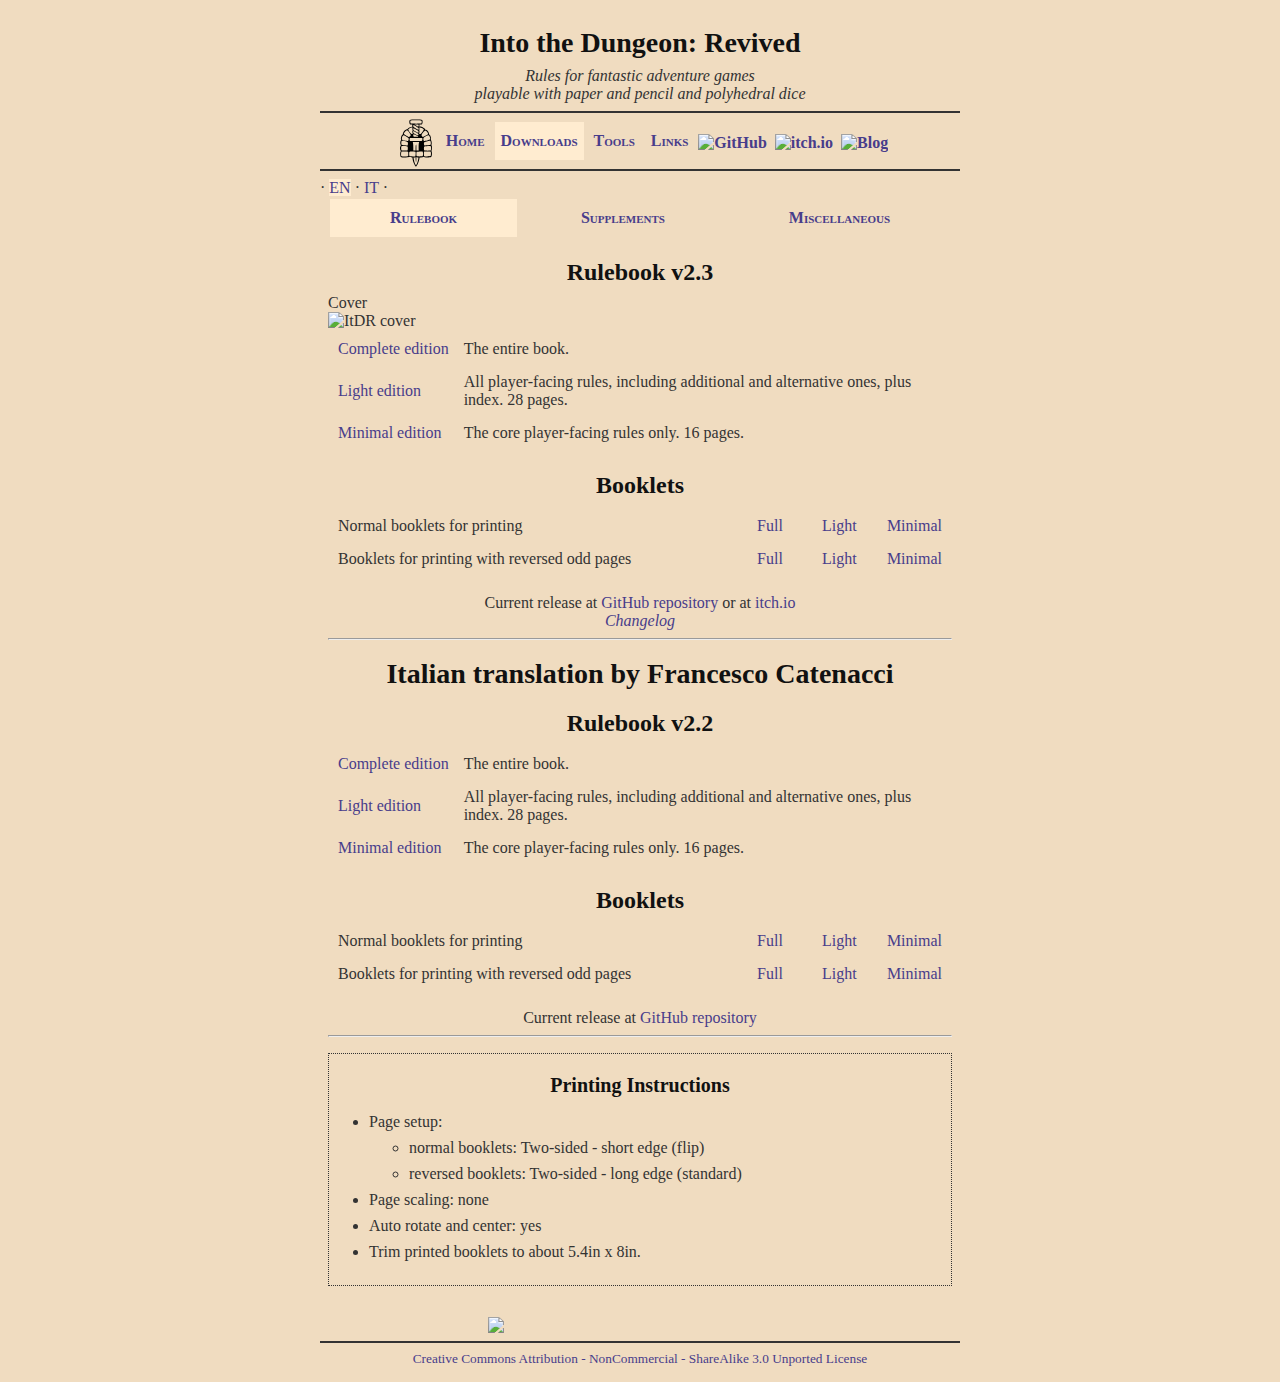
==== commit 291e83ec: "docs: v2.3 release" ====
--- a/docs/downloads.html
+++ b/docs/downloads.html
@@ -86,7 +86,7 @@
         <div class="tab" id="main" style="display:block">
 
         <p class="centered">
-            <h2>Rulebook</h2>
+            <h2>Rulebook v2.3</h2>
 
             <div class="spoiler" onclick="spoiler(event, 'itdr-cover')">Cover</div>
             <div class="spoiler-hidden" id="itdr-cover">
@@ -98,15 +98,15 @@
 
             <table>
                 <tr>
-                    <td><a class="nowrap" href="https://github.com/Vladar4/itdr/releases/download/v2.2/itdr-v2.2.pdf" target="_blank">Complete edition</a></td>
+                    <td><a class="nowrap" href="https://github.com/Vladar4/itdr/releases/download/v2.3/itdr-v2.3.pdf" target="_blank">Complete edition</a></td>
                     <td>The entire book.</td>
                 </tr>
                 <tr>
-                    <td><a class="nowrap" href="https://github.com/Vladar4/itdr/releases/download/v2.2/itdr_light-v2.2.pdf" target="_blank">Light edition</a></td>
+                    <td><a class="nowrap" href="https://github.com/Vladar4/itdr/releases/download/v2.3/itdr_light-v2.3.pdf" target="_blank">Light edition</a></td>
                     <td>All player-facing rules, including additional and alternative ones, plus index. 28 pages.</td>
                 </tr>
                 <tr>
-                    <td><a class="nowrap" href="https://github.com/Vladar4/itdr/releases/download/v2.2/itdr_minimal-v2.2.pdf" target="_blank">Minimal edition</a></td>
+                    <td><a class="nowrap" href="https://github.com/Vladar4/itdr/releases/download/v2.3/itdr_minimal-v2.3.pdf" target="_blank">Minimal edition</a></td>
                     <td>The core player-facing rules only. 16 pages.</td>
             </table>
 
@@ -114,15 +114,15 @@
             <table>
                 <tr>
                     <td>Normal booklets for printing</td>
-                    <td style="width: 10%;"><a href="https://github.com/Vladar4/itdr/releases/download/v2.2/itdr_booklet-v2.2.pdf" target="_blank">Full</a></td>
-                    <td style="width: 10%;"><a href="https://github.com/Vladar4/itdr/releases/download/v2.2/itdr_light_booklet-v2.2.pdf" target="_blank">Light</a></td>
-                    <td style="width: 10%;"><a href="https://github.com/Vladar4/itdr/releases/download/v2.2/itdr_minimal_booklet-v2.2.pdf" target="_blank">Minimal</a></td>
+                    <td style="width: 10%;"><a href="https://github.com/Vladar4/itdr/releases/download/v2.3/itdr_booklet-v2.3.pdf" target="_blank">Full</a></td>
+                    <td style="width: 10%;"><a href="https://github.com/Vladar4/itdr/releases/download/v2.3/itdr_light_booklet-v2.3.pdf" target="_blank">Light</a></td>
+                    <td style="width: 10%;"><a href="https://github.com/Vladar4/itdr/releases/download/v2.3/itdr_minimal_booklet-v2.3.pdf" target="_blank">Minimal</a></td>
                 </tr>
                 <tr>
                     <td>Booklets for printing with reversed odd pages</td>
-                    <td><a href="https://github.com/Vladar4/itdr/releases/download/v2.2/itdr_booklet_r-v2.2.pdf" target="_blank">Full</a></td>
-                    <td><a href="https://github.com/Vladar4/itdr/releases/download/v2.2/itdr_light_booklet_r-v2.2.pdf" target="_blank">Light</a></td>
-                    <td><a href="https://github.com/Vladar4/itdr/releases/download/v2.2/itdr_minimal_booklet_r-v2.2.pdf" target="_blank">Minimal</a></td>
+                    <td><a href="https://github.com/Vladar4/itdr/releases/download/v2.3/itdr_booklet_r-v2.3.pdf" target="_blank">Full</a></td>
+                    <td><a href="https://github.com/Vladar4/itdr/releases/download/v2.3/itdr_light_booklet_r-v2.3.pdf" target="_blank">Light</a></td>
+                    <td><a href="https://github.com/Vladar4/itdr/releases/download/v2.3/itdr_minimal_booklet_r-v2.3.pdf" target="_blank">Minimal</a></td>
                 </tr>
             </table>
 
@@ -146,7 +146,7 @@
         <p class="centered">
             <h1>Italian translation by Francesco Catenacci</h1>
 
-            <h2>Rulebook</h2>
+            <h2>Rulebook v2.2</h2>
             <table>
                 <tr>
                     <td><a class="nowrap" href="https://github.com/Medusa/itdr/releases/download/v2.2-it2/itdr-2.2-it2.pdf" target="_blank">Complete edition</a></td>
@@ -256,14 +256,14 @@
         <h2>Character Sheets</h2>
         <table style="width: 50%;">
             <tr>
-                <td><a class="nowrap" href="https://github.com/Vladar4/itdr/releases/download/v2.1/itdr_charsheet_plain.pdf" target="_blank">Plain</a></td>
-                <td><a class="nowrap" href="https://github.com/Vladar4/itdr/releases/download/v2.1/itdr_charsheet_double_plain_a4.pdf" target="_blank">Double (A4)</a></td>
-                <td><a class="nowrap" href="https://github.com/Vladar4/itdr/releases/download/v2.1/itdr_charsheet_double_plain_letter.pdf" target="_blank">Double (Letter)</a></td>
-            </tr>
-            <tr>
-                <td><a class="nowrap" href="https://github.com/Vladar4/itdr/releases/download/v2.1/itdr_charsheet_fancy.pdf" target="_blank">Fancy</a></td>
-                <td><a class="nowrap" href="https://github.com/Vladar4/itdr/releases/download/v2.1/itdr_charsheet_double_fancy_a4.pdf" target="_blank">Double (A4)</a></td>
-                <td><a class="nowrap" href="https://github.com/Vladar4/itdr/releases/download/v2.1/itdr_charsheet_double_fancy_letter.pdf" target="_blank">Double (Letter)</a></td>
+                <td><a class="nowrap" href="https://github.com/Vladar4/itdr/releases/download/v2.3/itdr_charsheet_plain.pdf" target="_blank">Plain</a></td>
+                <td><a class="nowrap" href="https://github.com/Vladar4/itdr/releases/download/v2.3/itdr_charsheet_double_plain_a4.pdf" target="_blank">Double (A4)</a></td>
+                <td><a class="nowrap" href="https://github.com/Vladar4/itdr/releases/download/v2.3/itdr_charsheet_double_plain_letter.pdf" target="_blank">Double (Letter)</a></td>
+            </tr>
+            <tr>
+                <td><a class="nowrap" href="https://github.com/Vladar4/itdr/releases/download/v2.3/itdr_charsheet_fancy.pdf" target="_blank">Fancy</a></td>
+                <td><a class="nowrap" href="https://github.com/Vladar4/itdr/releases/download/v2.3/itdr_charsheet_double_fancy_a4.pdf" target="_blank">Double (A4)</a></td>
+                <td><a class="nowrap" href="https://github.com/Vladar4/itdr/releases/download/v2.3/itdr_charsheet_double_fancy_letter.pdf" target="_blank">Double (Letter)</a></td>
             </tr>
         </table>
 
@@ -271,14 +271,14 @@
         <p class="centered"><i>Time-tracking template for the Referee</i></p>
         <table style="width: 50%;">
             <tr>
-                <td><a class="nowrap" href="https://github.com/Vladar4/itdr/releases/download/v2.1/itdr_timesheet_plain.pdf" target="_blank">Plain</a></td>
-                <td><a class="nowrap" href="https://github.com/Vladar4/itdr/releases/download/v2.1/itdr_timesheet_double_plain_a4.pdf" target="_blank">Double (A4)</a></td>
-                <td><a class="nowrap" href="https://github.com/Vladar4/itdr/releases/download/v2.1/itdr_timesheet_double_plain_letter.pdf" target="_blank">Double (Letter)</a></td>
-            </tr>
-            <tr>
-                <td><a class="nowrap" href="https://github.com/Vladar4/itdr/releases/download/v2.1/itdr_timesheet_fancy.pdf" target="_blank">Fancy</a></td>
-                <td><a class="nowrap" href="https://github.com/Vladar4/itdr/releases/download/v2.1/itdr_timesheet_double_fancy_a4.pdf" target="_blank">Double (A4)</a></td>
-                <td><a class="nowrap" href="https://github.com/Vladar4/itdr/releases/download/v2.1/itdr_timesheet_double_fancy_letter.pdf" target="_blank">Double (Letter)</a></td>
+                <td><a class="nowrap" href="https://github.com/Vladar4/itdr/releases/download/v2.3/itdr_timesheet_plain.pdf" target="_blank">Plain</a></td>
+                <td><a class="nowrap" href="https://github.com/Vladar4/itdr/releases/download/v2.3/itdr_timesheet_double_plain_a4.pdf" target="_blank">Double (A4)</a></td>
+                <td><a class="nowrap" href="https://github.com/Vladar4/itdr/releases/download/v2.3/itdr_timesheet_double_plain_letter.pdf" target="_blank">Double (Letter)</a></td>
+            </tr>
+            <tr>
+                <td><a class="nowrap" href="https://github.com/Vladar4/itdr/releases/download/v2.3/itdr_timesheet_fancy.pdf" target="_blank">Fancy</a></td>
+                <td><a class="nowrap" href="https://github.com/Vladar4/itdr/releases/download/v2.3/itdr_timesheet_double_fancy_a4.pdf" target="_blank">Double (A4)</a></td>
+                <td><a class="nowrap" href="https://github.com/Vladar4/itdr/releases/download/v2.3/itdr_timesheet_double_fancy_letter.pdf" target="_blank">Double (Letter)</a></td>
             </tr>
         </table>
 
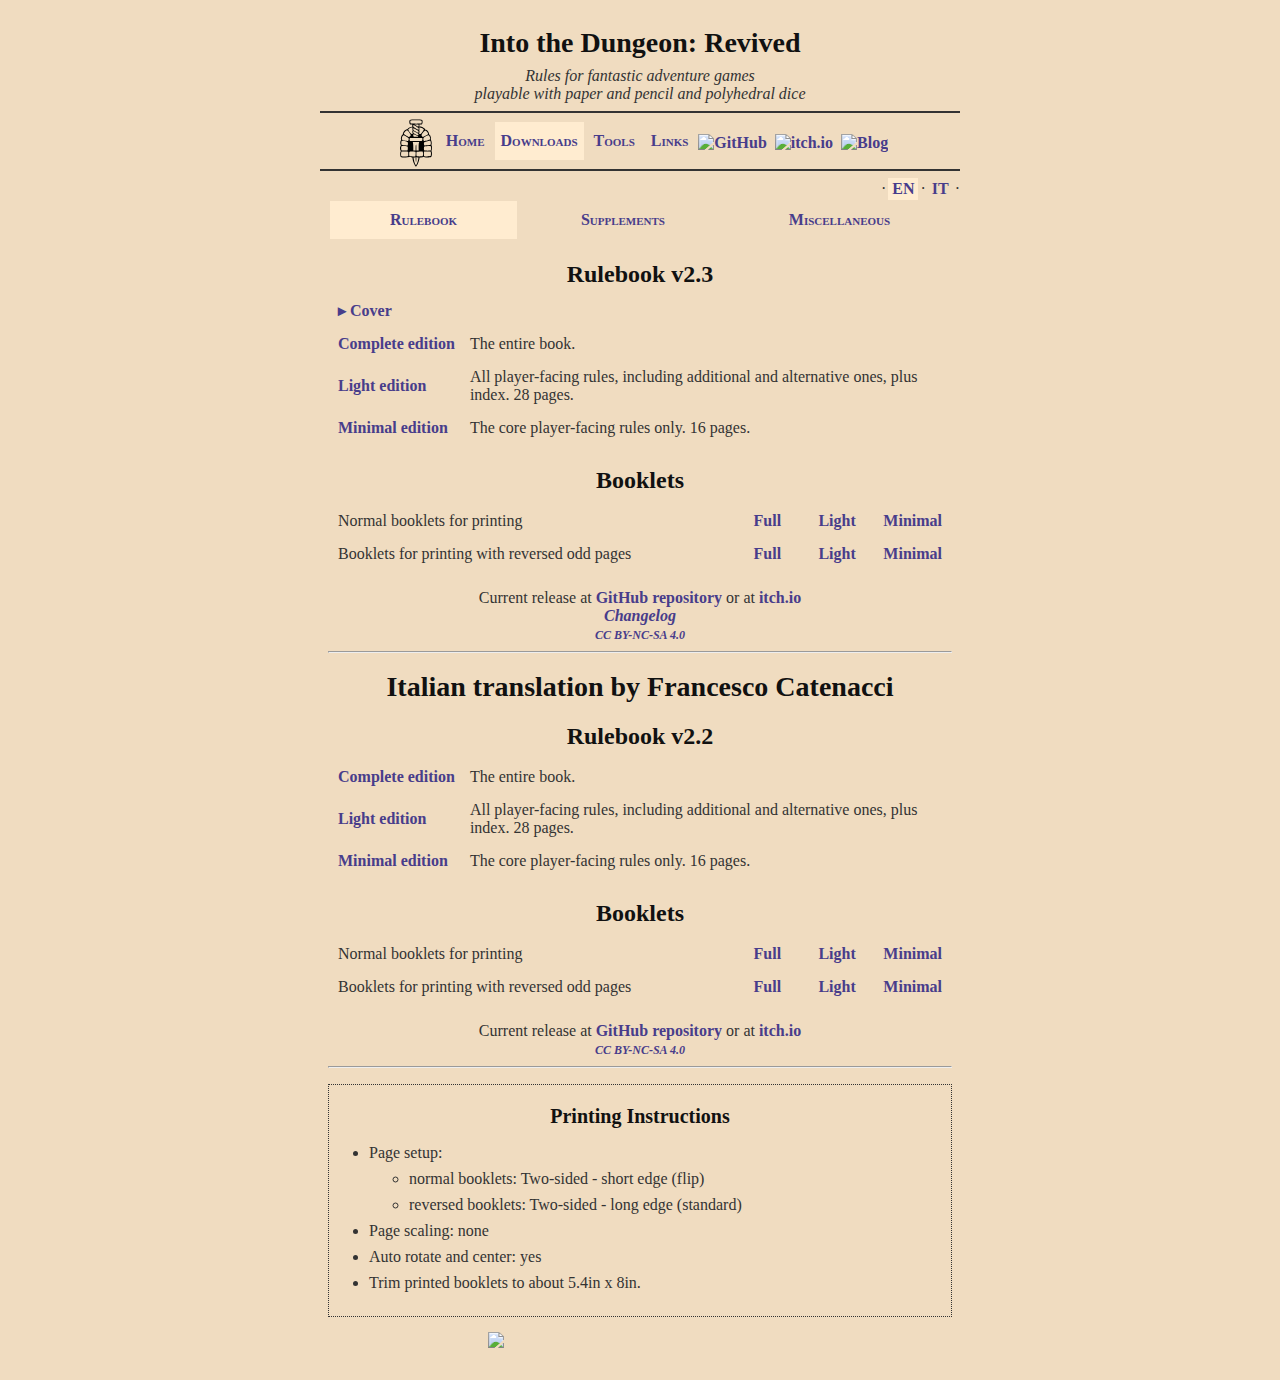
==== commit 840e645e: "docs: updated licensing information and site layout" ====
--- a/docs/downloads.html
+++ b/docs/downloads.html
@@ -139,6 +139,10 @@
                 <a href="https://github.com/Vladar4/itdr#changelog" target="_blank">
                     <i>Changelog</i>
                 </a>
+                <br/>
+                <a class="small" href="https://creativecommons.org/licenses/by-nc-sa/4.0/" target="_blank">
+                    <i>CC BY-NC-SA 4.0</i>
+                </a>
             </p>
 
         <hr/>
@@ -181,6 +185,14 @@
                 Current release at
                 <a href="https://github.com/Medusa/itdr/releases/latest" target="_blank">
                     GitHub repository
+                </a>
+                or at
+                <a href="https://vladar.itch.io/into-the-dungeon-revived" target="_blank">
+                    itch.io
+                </a>
+                <br/>
+                <a class="small" href="https://creativecommons.org/licenses/by-nc-sa/4.0/" target="_blank">
+                    <i>CC BY-NC-SA 4.0</i>
                 </a>
             </p>
 
@@ -222,7 +234,11 @@
             </tr>
             <tr>
                 <td><a class="nowrap" href="https://github.com/Vladar4/itdr-classic" target="_blank">GitHub repository</a></td>
-                <td></td>
+                <td>
+                    <a class="small" href="https://creativecommons.org/licenses/by-nc-sa/4.0/" target="_blank">
+                        <i>CC BY-NC-SA 4.0</i>
+                    </a>
+                </td>
             </tr>
         </table>
 
@@ -245,9 +261,10 @@
                 Core LaTeX packages for ItDR and compatible materials.
             </p>
             <ul>
-                <li><a class="nowrap centered" href="https://github.com/Vladar4/itdr-core" target="_blank">GitHub Repository</a>
-                <li><a class="nowrap centered" href="https://github.com/Vladar4/itdr-core/releases/download/2023-12-01/itdr-core-guide-2023-12-01.pdf" target="_blank">Guide</a>
-                <li><a class="nowrap centered" href="https://github.com/Vladar4/itdr-core/blob/master/MANUAL.md" target="_blank">Manual</a>
+                <li><a class="nowrap centered" href="https://github.com/Vladar4/itdr-core" target="_blank">GitHub Repository</a></li>
+                <li><a class="nowrap centered" href="https://github.com/Vladar4/itdr-core/releases/download/2023-12-01/itdr-core-guide-2023-12-01.pdf" target="_blank">Guide</a></li>
+                <li><a class="nowrap centered" href="https://github.com/Vladar4/itdr-core/blob/master/MANUAL.md" target="_blank">Manual</a></li>
+                <li class="no-bullet"><a class="small" href="https://creativecommons.org/licenses/by-sa/4.0/" target="_blank"><i>CC BY-SA 4.0</i></a></li>
             </ul>
         </p><!-- ItDR Core -->
 
@@ -335,17 +352,13 @@
             </ul>
         </div>
 
-
-        <p class="centered">
-                <span class="bottom"><img src="bottom_downloads.png"/></span>
-        </p>
+        <span class="bottom"><img src="bottom_downloads.png"/></span>
     </article>
 
     <footer>
+        <!--
         <div class="hr"></div>
-        <sup class="centered">
-            <a href="https://creativecommons.org/licenses/by-nc-sa/3.0/" target="_blank">Creative Commons Attribution - NonCommercial - ShareAlike 3.0 Unported License</a>
-        </sup>
+        -->
     </footer>
 
     <script src="utils.js"></script>
--- a/docs/style.css
+++ b/docs/style.css
@@ -13,25 +13,40 @@
 
 *, *:before, *:after {
     box-sizing: inherit;
+    font-family: inherit;
 }
 
 body {
     padding-left: 0;
     padding-right: 0;
+    padding-top: 0;
+    padding-bottom: 1.5rem;
     margin-left: 0;
     margin-right: 0;
     color: #333;
     background-color: #f0dcc0;
     font-size: 16px;
+    font-style: normal;
     font-family:
-        "Cambria",
-        "Hoefler Text",
-        "Utopia",
-        "Liberation Serif",
-        "Nimbus Roman No9 L Regular",
-        "Times",
-        "Times New Roman",
+        "Palatino Linotype",
+        Palatino,
+        Palladio,
+        "URW Palladio L",
+        "Book Antiqua",
+        Baskerville,
+        "Bookman Old Style",
+        "Bitstream Charter",
+        "Nimbus Roman No9 L",
+        Garamond,
+        "Apple Garamond",
+        "ITC Garamond Narrow",
+        "New Century Schoolbook",
+        "Century Schoolbook",
+        "Century Schoolbook L",
+        Georgia,
         serif;
+
+    font-weight: normal;
     overflow-y: scroll;
 }
 
@@ -83,6 +98,10 @@
     font-size: 1.1rem;
 }
 
+.small {
+    font-size: 0.75rem;
+}
+
 .subtitle {
     text-align: center;
     font-style: italic;
@@ -107,6 +126,22 @@
 .compact {
     width:0.1%;
     white-space: nowrap;
+}
+
+.lang {
+    display: flex;
+    justify-content: right;
+    align-items: center;
+    position: relative;
+    height: 20px;
+    white-space: nowrap;
+    font-size: 1rem;
+    font-variant: small-caps;
+}
+
+.lang > a {
+    padding: 2px 4px 2px 4px;
+    margin: 0px 2px 0px 2px;
 }
 
 .wrap {
@@ -135,6 +170,7 @@
 
 a {
     text-decoration: none;
+    font-weight: bolder;
 }
 
 a:link {
@@ -170,8 +206,10 @@
 }
 
 input[type=button], select {
+    color: #333;
     background-color: #f0dcc0;
     border: 1px solid black;
+    font-size: 1rem;
     padding: 10px 6px 10px 6px; /* top right bottom left */
     transition: 0.3s;
     width: 100%;
@@ -208,6 +246,11 @@
     list-style-image: url(adfbullet48.svg);
 }
 
+.no-bullet {
+    list-style-type: none;
+    list-style-image: none;
+}
+
 li {
     margin-bottom: 0.5rem;
 }
@@ -227,6 +270,45 @@
 
 .flex-nowrap {
     flex-wrap: nowrap;
+}
+
+/* SPOILERS */
+
+.spoiler, .spoiler-clicked {
+    cursor: pointer;
+    color: darkslateblue;
+    font-weight: bolder;
+    padding: 5px 10px 5px 10px; /* top right bottom left */
+}
+
+.spoiler::before {
+    content: "\25b8\00a0";/* BLACK RIGHT-POINTING SMALL TRIANGLE */
+}
+
+.spoiler-clicked::before {
+    content: "\25be\00a0";/* BLACK DOWN-POINTING SMALL TRIANGLE */
+}
+
+.spoiler:hover, .spoiler-clicked:hover {
+    color: slateblue;
+    background-color: #ffecd0;
+}
+
+.spoiler:active, .spoiler-clicked:active {
+    color: mediumpurple;
+    background-color: #fffce0;
+}
+
+.spoiler-hidden, .spoiler-shown {
+    transition: 1s;
+}
+
+.spoiler-hidden {
+    display: none;
+}
+
+.spoiler-shown {
+    display: block;
 }
 
 /* TABS */
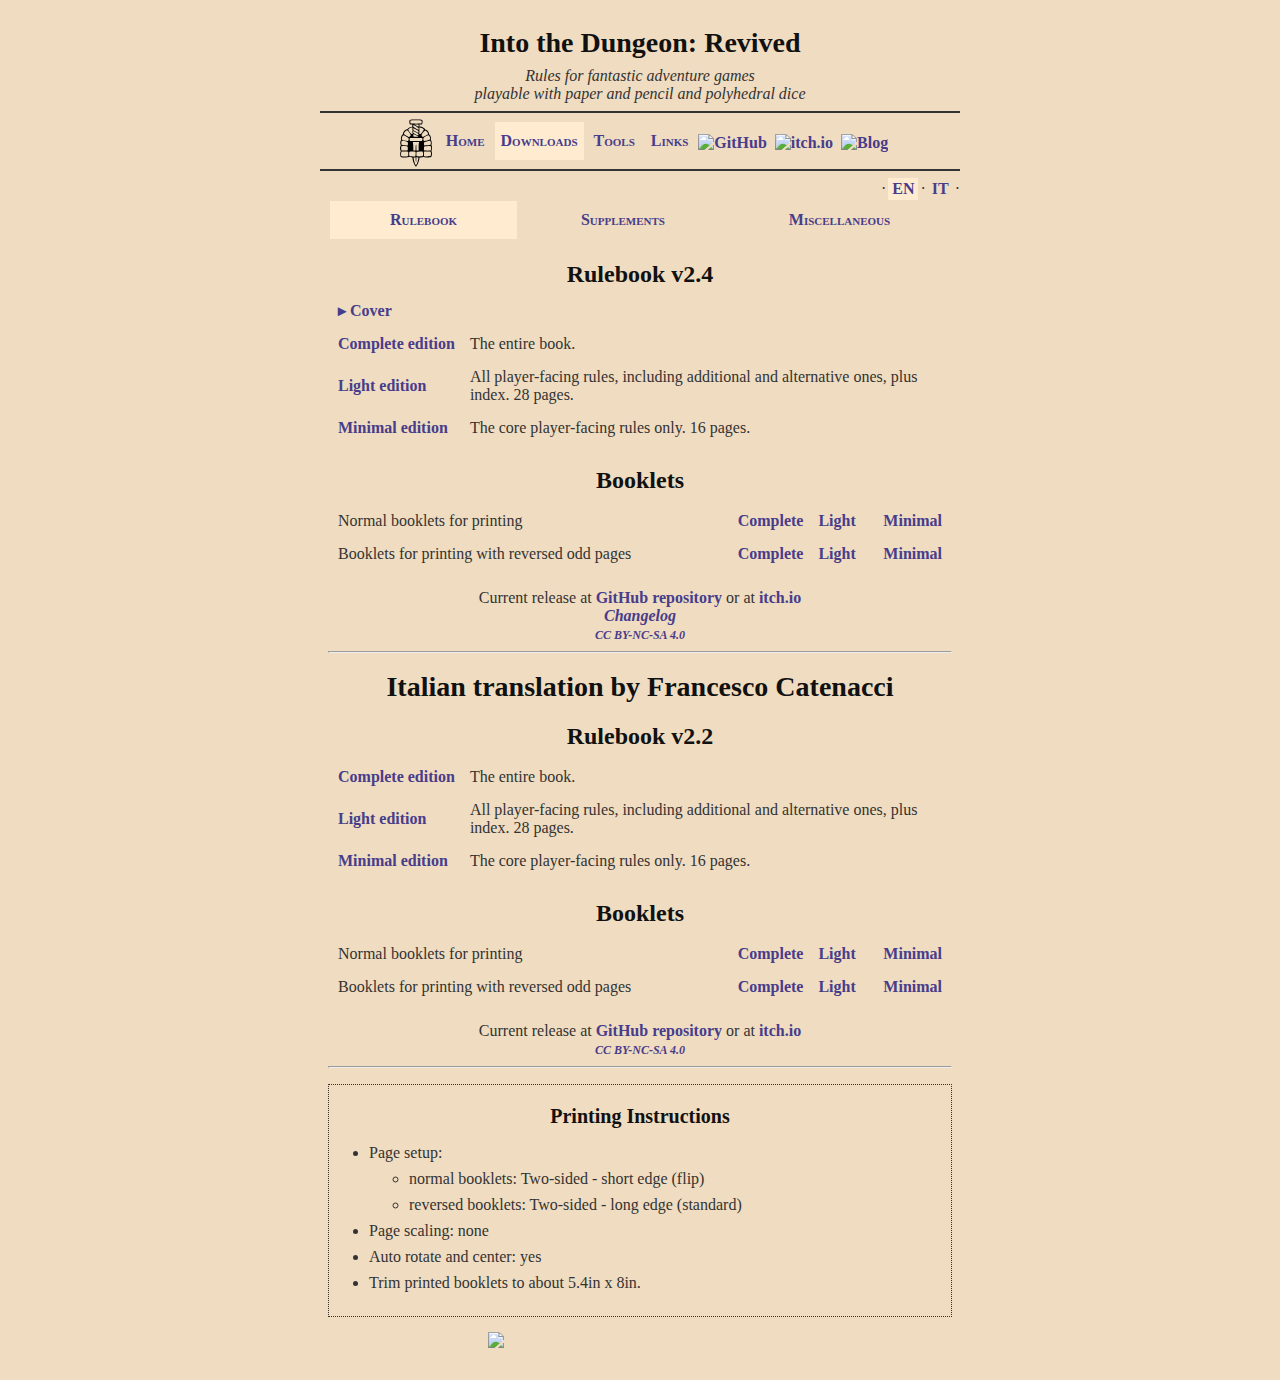
==== commit f1624df2: "Merge branch 'docs'" ====
--- a/docs/downloads.html
+++ b/docs/downloads.html
@@ -86,7 +86,7 @@
         <div class="tab" id="main" style="display:block">
 
         <p class="centered">
-            <h2>Rulebook v2.3</h2>
+            <h2>Rulebook v2.4</h2>
 
             <div class="spoiler" onclick="spoiler(event, 'itdr-cover')">Cover</div>
             <div class="spoiler-hidden" id="itdr-cover">
@@ -98,15 +98,15 @@
 
             <table>
                 <tr>
-                    <td><a class="nowrap" href="https://github.com/Vladar4/itdr/releases/download/v2.3/itdr-v2.3.pdf" target="_blank">Complete edition</a></td>
+                    <td><a class="nowrap" href="https://github.com/Vladar4/itdr/releases/download/v2.4/itdr-v2.4.pdf" target="_blank">Complete edition</a></td>
                     <td>The entire book.</td>
                 </tr>
                 <tr>
-                    <td><a class="nowrap" href="https://github.com/Vladar4/itdr/releases/download/v2.3/itdr_light-v2.3.pdf" target="_blank">Light edition</a></td>
+                    <td><a class="nowrap" href="https://github.com/Vladar4/itdr/releases/download/v2.4/itdr_light-v2.4.pdf" target="_blank">Light edition</a></td>
                     <td>All player-facing rules, including additional and alternative ones, plus index. 28 pages.</td>
                 </tr>
                 <tr>
-                    <td><a class="nowrap" href="https://github.com/Vladar4/itdr/releases/download/v2.3/itdr_minimal-v2.3.pdf" target="_blank">Minimal edition</a></td>
+                    <td><a class="nowrap" href="https://github.com/Vladar4/itdr/releases/download/v2.4/itdr_minimal-v2.4.pdf" target="_blank">Minimal edition</a></td>
                     <td>The core player-facing rules only. 16 pages.</td>
             </table>
 
@@ -114,15 +114,15 @@
             <table>
                 <tr>
                     <td>Normal booklets for printing</td>
-                    <td style="width: 10%;"><a href="https://github.com/Vladar4/itdr/releases/download/v2.3/itdr_booklet-v2.3.pdf" target="_blank">Full</a></td>
-                    <td style="width: 10%;"><a href="https://github.com/Vladar4/itdr/releases/download/v2.3/itdr_light_booklet-v2.3.pdf" target="_blank">Light</a></td>
-                    <td style="width: 10%;"><a href="https://github.com/Vladar4/itdr/releases/download/v2.3/itdr_minimal_booklet-v2.3.pdf" target="_blank">Minimal</a></td>
+                    <td style="width: 10%;"><a href="https://github.com/Vladar4/itdr/releases/download/v2.4/itdr_booklet-v2.4.pdf" target="_blank">Complete</a></td>
+                    <td style="width: 10%;"><a href="https://github.com/Vladar4/itdr/releases/download/v2.4/itdr_light_booklet-v2.4.pdf" target="_blank">Light</a></td>
+                    <td style="width: 10%;"><a href="https://github.com/Vladar4/itdr/releases/download/v2.4/itdr_minimal_booklet-v2.4.pdf" target="_blank">Minimal</a></td>
                 </tr>
                 <tr>
                     <td>Booklets for printing with reversed odd pages</td>
-                    <td><a href="https://github.com/Vladar4/itdr/releases/download/v2.3/itdr_booklet_r-v2.3.pdf" target="_blank">Full</a></td>
-                    <td><a href="https://github.com/Vladar4/itdr/releases/download/v2.3/itdr_light_booklet_r-v2.3.pdf" target="_blank">Light</a></td>
-                    <td><a href="https://github.com/Vladar4/itdr/releases/download/v2.3/itdr_minimal_booklet_r-v2.3.pdf" target="_blank">Minimal</a></td>
+                    <td><a href="https://github.com/Vladar4/itdr/releases/download/v2.4/itdr_booklet_r-v2.4.pdf" target="_blank">Complete</a></td>
+                    <td><a href="https://github.com/Vladar4/itdr/releases/download/v2.4/itdr_light_booklet_r-v2.4.pdf" target="_blank">Light</a></td>
+                    <td><a href="https://github.com/Vladar4/itdr/releases/download/v2.4/itdr_minimal_booklet_r-v2.4.pdf" target="_blank">Minimal</a></td>
                 </tr>
             </table>
 
@@ -169,13 +169,13 @@
             <table>
                 <tr>
                     <td>Normal booklets for printing</td>
-                    <td style="width: 10%;"><a href="https://github.com/Medusa/itdr/releases/download/v2.2-it2/itdr_booklet-2.2-it2.pdf" target="_blank">Full</a></td>
+                    <td style="width: 10%;"><a href="https://github.com/Medusa/itdr/releases/download/v2.2-it2/itdr_booklet-2.2-it2.pdf" target="_blank">Complete</a></td>
                     <td style="width: 10%;"><a href="https://github.com/Medusa/itdr/releases/download/v2.2-it2/itdr_light_booklet-2.2-it2.pdf" target="_blank">Light</a></td>
                     <td style="width: 10%;"><a href="https://github.com/Medusa/itdr/releases/download/v2.2-it2/itdr_minimal_booklet-2.2-it2.pdf" target="_blank">Minimal</a></td>
                 </tr>
                 <tr>
                     <td>Booklets for printing with reversed odd pages</td>
-                    <td><a href="https://github.com/Medusa/itdr/releases/download/v2.2-it2/itdr_booklet_r-2.2-it2.pdf" target="_blank">Full</a></td>
+                    <td><a href="https://github.com/Medusa/itdr/releases/download/v2.2-it2/itdr_booklet_r-2.2-it2.pdf" target="_blank">Complete</a></td>
                     <td><a href="https://github.com/Medusa/itdr/releases/download/v2.2-it2/itdr_light_booklet_r-2.2-it2.pdf" target="_blank">Light</a></td>
                     <td><a href="https://github.com/Medusa/itdr/releases/download/v2.2-it2/itdr_minimal_booklet_r-2.2-it2.pdf" target="_blank">Minimal</a></td>
                 </tr>
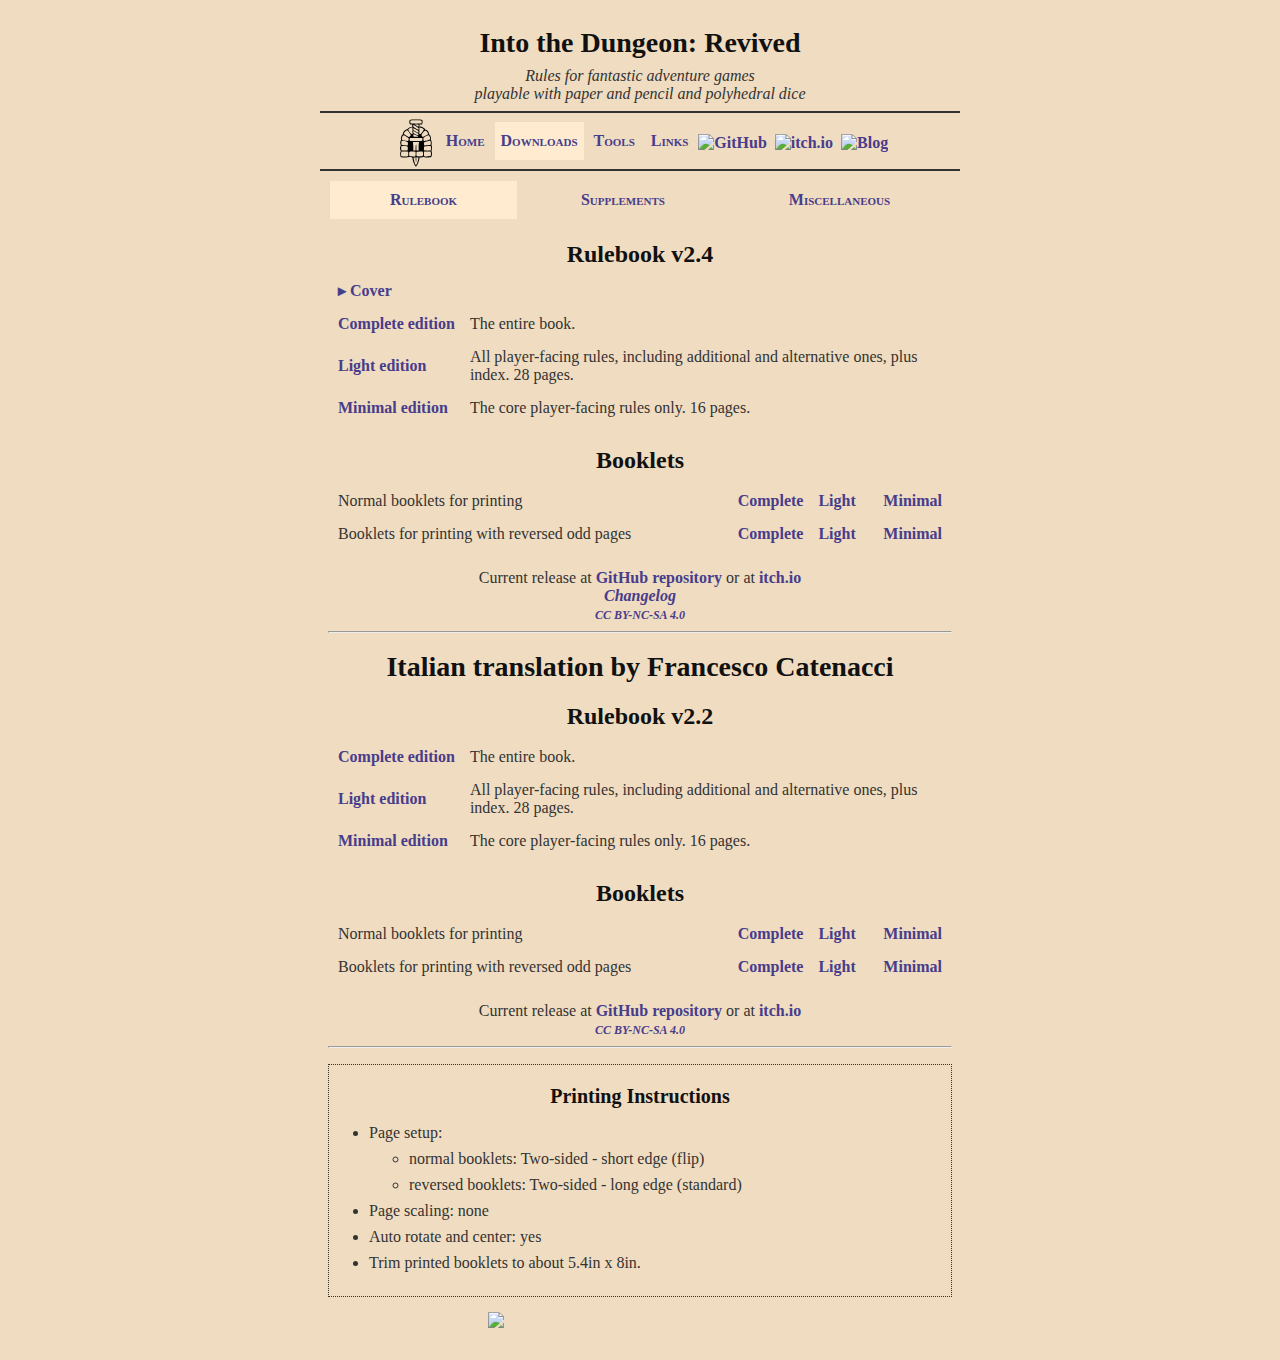
==== commit ad221061: "docs: removed links to the recently disabled italian version of the site" ====
--- a/docs/downloads.html
+++ b/docs/downloads.html
@@ -61,6 +61,7 @@
             </div>
         </nav>
         <div class="hr"></div>
+        <!--
         <div class="lang">
             ·
             <a class="nav-current" href="#">EN</a>
@@ -68,6 +69,7 @@
             <a href="https://medusa.github.io/itdr-it/downloads.html">IT</a>
             ·
         </div>
+        -->
     </header>
 
     <article>
